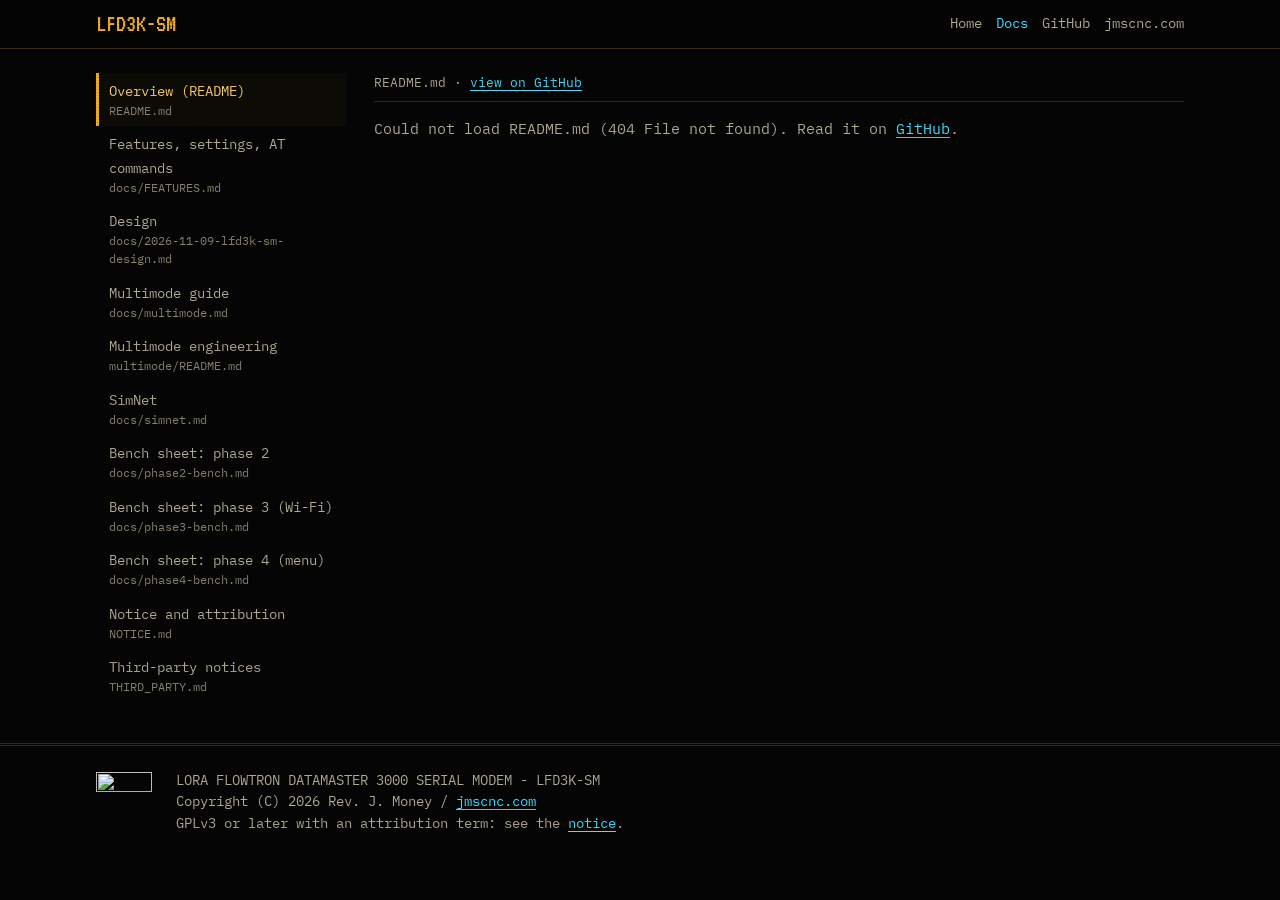
==== site/docs.html @ dfb667a6 "Website: showcase and docs pages, GitHub Pages workflow" ====
<!doctype html>
<html lang="en">
<head>
<meta charset="utf-8">
<meta name="viewport" content="width=device-width, initial-scale=1">
<title>LFD3K-SM Documentation</title>
<meta name="description" content="All the documentation for the LORA FLOWTRON DATAMASTER 3000 SERIAL MODEM - LFD3K-SM: design, features, AT commands, multimode, SimNet and the bench sheets.">
<meta name="theme-color" content="#050505">
<link rel="icon" href="docs/img/simian-logo.png">
<link rel="preconnect" href="https://fonts.googleapis.com">
<link rel="preconnect" href="https://fonts.gstatic.com" crossorigin>
<link href="https://fonts.googleapis.com/css2?family=IBM+Plex+Mono:wght@400;600&family=VT323&display=swap" rel="stylesheet">
<link rel="stylesheet" href="style.css">
</head>
<body>

<header class="topbar">
  <div class="wrap">
    <a class="brand" href="./">LFD3K-SM</a>
    <nav aria-label="Site">
      <a href="./">Home</a>
      <a href="docs.html" aria-current="page">Docs</a>
      <a href="https://github.com/revjmoney/lfd3k-sm">GitHub</a>
      <a href="https://jmscnc.com">jmscnc.com</a>
    </nav>
  </div>
</header>

<div class="wrap docs-layout">
  <aside class="docs-nav" aria-label="Documents">
    <ul id="doc-list"></ul>
  </aside>
  <main>
    <div class="doc-meta" id="doc-meta"></div>
    <article class="md" id="doc" aria-live="polite">
      <p class="doc-status">Loading the documentation...</p>
      <noscript><p>This page renders the markdown files with JavaScript. Without it, read them on
        <a href="https://github.com/revjmoney/lfd3k-sm">GitHub</a>.</p></noscript>
    </article>
  </main>
</div>

<footer>
  <div class="wrap">
    <img src="docs/img/simian-logo.png" width="512" height="548" alt="">
    <div>
      LORA FLOWTRON DATAMASTER 3000 SERIAL MODEM - LFD3K-SM<br>
      Copyright (C) 2026 Rev. J. Money / <a href="https://jmscnc.com">jmscnc.com</a><br>
      GPLv3 or later with an attribution term: see the <a href="docs.html#notice">notice</a>.
    </div>
  </div>
</footer>

<script src="https://cdn.jsdelivr.net/npm/marked@12.0.2/marked.min.js"></script>
<script src="https://cdn.jsdelivr.net/npm/dompurify@3.1.6/dist/purify.min.js"></script>
<script src="docs.js"></script>
</body>
</html>
---- site/style.css ----
/* LFD3K-SM website. Plain CSS, no build step. */
:root {
  --bg: #050505;
  --panel: #0d0b06;
  --panel-2: #14110a;
  --amber: #f2b01e;
  --amber-hi: #ffd166;
  --amber-dim: #9a6f12;
  --cyan: #3fe0ff;
  --cyan-dim: #1b7d91;
  --text: #e9e3d3;
  --muted: #b3aa94;
  --rule: #3a2f14;
  --head: "VT323", "Courier New", monospace;
  --body: "IBM Plex Mono", ui-monospace, "Cascadia Mono", Consolas, monospace;
  color-scheme: dark;
}

* { box-sizing: border-box; }
html { -webkit-text-size-adjust: 100%; }
body {
  margin: 0;
  background: var(--bg);
  color: var(--text);
  font: 15px/1.6 var(--body);
  overflow-x: hidden;
}

/* subtle CRT scanlines over everything */
body::after {
  content: "";
  position: fixed;
  inset: 0;
  pointer-events: none;
  background: repeating-linear-gradient(to bottom, rgba(0,0,0,0) 0, rgba(0,0,0,0) 2px, rgba(0,0,0,.18) 3px);
  z-index: 50;
}

a { color: var(--cyan); text-underline-offset: 3px; }
a:hover, a:focus-visible { color: #9cf1ff; }
:focus-visible { outline: 2px solid var(--amber-hi); outline-offset: 2px; }

h1, h2, h3 { font-family: var(--head); font-weight: 400; letter-spacing: .02em; line-height: 1.05; }
h2 { color: var(--amber); font-size: clamp(2rem, 5vw, 2.8rem); margin: 0 0 .4em; text-shadow: 0 0 12px rgba(242,176,30,.35); }
h2::before { content: "\2554\2550 "; color: var(--amber-dim); }
h3 { color: var(--cyan); font-size: 1.7rem; margin: 1.2em 0 .4em; }
code, pre, kbd { font-family: var(--body); }
code { color: var(--amber-hi); }

.wrap { width: min(1120px, 100%); margin: 0 auto; padding: 0 16px; }
.pixel { image-rendering: pixelated; image-rendering: crisp-edges; }
img { max-width: 100%; height: auto; }

/* top bar */
.topbar {
  position: sticky; top: 0; z-index: 40;
  background: rgba(5,5,5,.92);
  border-bottom: 1px solid var(--rule);
  backdrop-filter: blur(4px);
}
.topbar .wrap { display: flex; flex-wrap: wrap; align-items: center; gap: 4px 18px; min-height: 48px; }
@media (max-width: 640px) { .topbar { position: static; } }
.brand { font-family: var(--head); font-size: 1.6rem; color: var(--amber); text-decoration: none; }
.topbar nav { display: flex; flex-wrap: wrap; gap: 2px 14px; margin-left: auto; }
.topbar nav a { color: var(--muted); text-decoration: none; font-size: .85rem; }
.topbar nav a:hover, .topbar nav a:focus-visible, .topbar nav a[aria-current] { color: var(--cyan); }

/* hero */
.hero { padding: 36px 0 28px; text-align: center; border-bottom: 3px double var(--rule); }
.hero-logo {
  display: block; margin: 0 auto;
  box-sizing: content-box; /* borders outside, so the GIF stays an exact whole multiple */
  width: 256px; max-width: calc(100% - 4px);
  border: 2px solid var(--cyan-dim);
  box-shadow: 0 0 0 6px #000, 0 0 0 8px var(--rule), 0 0 40px rgba(63,224,255,.18);
  background: #000;
}
@media (min-width: 400px) { .hero-logo { width: 384px; } }
@media (min-width: 560px) { .hero-logo { width: 512px; } }
@media (min-width: 1100px) and (min-height: 760px) { .hero-logo { width: 1024px; } }
.hero-cap { color: var(--muted); font-size: .8rem; margin: 10px 0 0; }

.ident { display: grid; grid-template-columns: auto 1fr; gap: 24px; align-items: center; text-align: left; margin: 30px auto 0; max-width: 940px; }
.monkey { width: 190px; filter: drop-shadow(0 0 18px rgba(242,176,30,.28)); }
.ident h1 { margin: 0; color: var(--amber-hi); font-size: clamp(1.9rem, 5.4vw, 3.4rem); text-shadow: 0 0 14px rgba(242,176,30,.4); }
.ident h1 .short { color: var(--cyan); white-space: nowrap; }
.release { font-family: var(--head); font-size: 1.6rem; color: var(--cyan); margin: .3em 0 0; }
.tagline { font-family: var(--head); font-size: 1.45rem; color: var(--amber); margin: 0; }
.byline { margin: .5em 0 0; color: var(--muted); }
.lede { max-width: 820px; margin: 26px auto 0; font-size: 1.02rem; text-align: left; }
.cta { display: flex; flex-wrap: wrap; justify-content: center; gap: 12px; margin-top: 22px; }
.btn {
  display: inline-block; padding: 8px 16px; text-decoration: none;
  font-family: var(--head); font-size: 1.4rem; color: #000; background: var(--amber);
  border: 2px solid var(--amber); box-shadow: 4px 4px 0 var(--amber-dim);
}
.btn:hover, .btn:focus-visible { background: var(--amber-hi); color: #000; }
.btn.alt { background: transparent; color: var(--cyan); border-color: var(--cyan-dim); box-shadow: 4px 4px 0 #0b3640; }
.btn.alt:hover, .btn.alt:focus-visible { color: #000; background: var(--cyan); }

@media (max-width: 640px) {
  .ident { grid-template-columns: 1fr; text-align: center; }
  .monkey { width: 160px; margin: 0 auto; }
}

/* sections */
section { padding: 48px 0 20px; }
section + section { border-top: 1px solid var(--rule); }
.intro { max-width: 820px; color: var(--muted); }

/* CP437 style box */
.box {
  position: relative;
  border: 3px double var(--amber-dim);
  background: var(--panel);
  padding: 18px 18px 16px;
}
.box > .label {
  position: absolute; top: -0.85em; left: 12px;
  background: var(--bg); padding: 0 8px;
  font-family: var(--head); font-size: 1.35rem; color: var(--amber);
}

.features { display: grid; grid-template-columns: repeat(auto-fill, minmax(300px, 1fr)); gap: 30px 22px; margin-top: 24px; }
.features .box p { margin: .4em 0 0; }
.features .box h3 { margin: .2em 0 .1em; font-size: 1.6rem; }
.features .box .glyph { color: var(--amber); font-family: var(--head); font-size: 1.3rem; }

/* tier ladder */
.ladder { display: grid; grid-template-columns: repeat(8, 1fr); gap: 6px; margin: 20px 0 6px; }
.ladder div { border: 1px solid var(--cyan-dim); padding: 8px 4px; text-align: center; background: #031418; }
.ladder b { display: block; font-family: var(--head); font-size: 1.5rem; color: var(--cyan); font-weight: 400; }
.ladder span { font-size: .72rem; color: var(--muted); }
@media (max-width: 720px) { .ladder { grid-template-columns: repeat(4, 1fr); } }

.lights { display: flex; flex-wrap: wrap; gap: 6px; margin: 12px 0; }
.lights span { font-family: var(--head); font-size: 1.3rem; color: #000; background: var(--cyan); padding: 0 8px; }
.lights span.off { background: transparent; color: var(--cyan); outline: 1px solid var(--cyan-dim); }

/* galleries */
.gallery { list-style: none; margin: 18px 0 0; padding: 0; display: grid; gap: 18px; }
.gallery.menu { grid-template-columns: repeat(auto-fill, minmax(280px, 1fr)); }
.gallery.oled { grid-template-columns: repeat(auto-fill, minmax(256px, 1fr)); }
.gallery.anim { grid-template-columns: minmax(0, 1fr); }
.gallery.anim figure { display: flex; flex-wrap: wrap; gap: 8px 20px; align-items: center; }
.gallery.anim a.shot { flex: 0 1 auto; max-width: 100%; }
.gallery.anim figcaption { flex: 1 1 240px; }
/* GIFs at whole multiples of their real size: n256 = 256 px wide GIF, and so on */
.gallery.anim img.n256 { width: 256px; }
.gallery.anim img.n384 { width: 384px; }
.gallery.anim img.n512 { width: 512px; }
@media (min-width: 560px) { .gallery.anim img.n256 { width: 512px; } }
@media (min-width: 840px) { .gallery.anim img.n384 { width: 768px; } }
@media (max-width: 559px) { .gallery.anim img.n512 { width: 256px; } }
.gallery.big { grid-template-columns: repeat(auto-fill, minmax(min(100%, 420px), 1fr)); align-items: start; }
.gallery li { margin: 0; }
.gallery figure { margin: 0; background: var(--panel); border: 1px solid var(--rule); padding: 8px; height: 100%; }
.gallery a.shot { display: block; background: #000; line-height: 0; text-align: center; }
.gallery img { width: 100%; }
.gallery.anim img { max-width: 100%; }
.gallery figcaption { font-size: .85rem; color: var(--muted); padding: 8px 2px 2px; }
.gallery figcaption b { color: var(--amber); font-weight: 600; }
.gallery a.shot:hover, .gallery a.shot:focus-visible { outline: 2px solid var(--cyan); }

.wide { margin-top: 18px; }

/* terminal blocks */
.term {
  background: #000; border: 3px double var(--cyan-dim); color: var(--cyan);
  padding: 16px; overflow-x: auto; font-size: .92rem; line-height: 1.55; margin: 18px 0;
}
.term .c { color: var(--muted); }
.term .ok { color: var(--amber-hi); }

/* tables */
.table-scroll { overflow-x: auto; margin: 16px 0; }
table { border-collapse: collapse; width: 100%; font-size: .9rem; }
th, td { border: 1px solid var(--rule); padding: 8px 10px; text-align: left; vertical-align: top; }
th { background: var(--panel-2); color: var(--amber); font-weight: 600; }

/* footer */
footer { border-top: 3px double var(--rule); margin-top: 40px; padding: 24px 0 40px; color: var(--muted); font-size: .85rem; }
footer .wrap { display: flex; flex-wrap: wrap; gap: 14px 24px; align-items: center; }
footer img { width: 56px; }

/* lightbox */
.lightbox {
  border: 3px double var(--amber); background: #000; color: var(--text);
  padding: 0; max-width: 96vw; max-height: 96vh; width: auto;
}
.lightbox::backdrop { background: rgba(0,0,0,.88); }
.lightbox .lb-img { display: block; max-width: 94vw; max-height: 78vh; margin: 0 auto; }
.lightbox .lb-bar { display: flex; align-items: center; gap: 10px; padding: 8px 10px; border-top: 1px solid var(--rule); }
.lightbox .lb-cap { flex: 1; font-size: .9rem; color: var(--muted); }
.lightbox button {
  font-family: var(--head); font-size: 1.3rem; background: transparent; color: var(--cyan);
  border: 1px solid var(--cyan-dim); padding: 2px 10px; cursor: pointer;
}
.lightbox button:hover, .lightbox button:focus-visible { background: var(--cyan); color: #000; }

/* docs page */
.docs-layout { display: grid; grid-template-columns: 250px minmax(0, 1fr); gap: 28px; padding-top: 24px; }
.docs-nav { position: sticky; top: 64px; align-self: start; max-height: calc(100vh - 80px); overflow-y: auto; }
.docs-nav ul { list-style: none; margin: 0; padding: 0; }
.docs-nav a { display: block; padding: 6px 10px; text-decoration: none; color: var(--muted); border-left: 3px solid transparent; font-size: .9rem; }
.docs-nav a:hover, .docs-nav a:focus-visible { color: var(--cyan); }
.docs-nav a[aria-current="page"] { color: var(--amber-hi); border-left-color: var(--amber); background: var(--panel); }
.docs-nav .src { font-size: .72rem; color: #8a826e; display: block; }
@media (max-width: 820px) {
  .docs-layout { grid-template-columns: minmax(0, 1fr); }
  .docs-nav { position: static; max-height: none; }
  .docs-nav ul { display: flex; flex-wrap: wrap; gap: 6px; }
  .docs-nav a { border: 1px solid var(--rule); border-left-width: 1px; padding: 4px 8px; }
  .docs-nav a[aria-current="page"] { border-color: var(--amber); }
  .docs-nav .src { display: none; }
}

.md { min-width: 0; overflow-wrap: anywhere; }
.md h1 { font-size: clamp(2rem, 5vw, 2.7rem); color: var(--amber-hi); margin: .2em 0 .5em; }
.md h2 { font-size: 2.1rem; margin-top: 1.4em; }
.md h2::before { content: ""; }
.md h3 { font-size: 1.6rem; }
.md h4 { color: var(--amber); }
.md pre { background: #000; border: 1px solid var(--cyan-dim); padding: 12px; overflow-x: auto; color: var(--cyan); overflow-wrap: normal; }
.md pre code { color: inherit; }
.md :not(pre) > code { background: var(--panel-2); padding: 0 4px; overflow-wrap: anywhere; }
.md blockquote { border-left: 3px solid var(--amber-dim); margin: 1em 0; padding: 0 1em; color: var(--muted); }
.md img { image-rendering: auto; }
.md img[src$=".gif"], .md img[src*="mockups/"], .md img[src*="oled-"] { image-rendering: pixelated; }
.md hr { border: 0; border-top: 3px double var(--rule); }
.doc-meta { font-size: .8rem; color: var(--muted); border-bottom: 1px solid var(--rule); padding-bottom: 8px; margin-bottom: 8px; }
.doc-status { color: var(--muted); }

@media (prefers-reduced-motion: no-preference) {
  .blink { animation: blink 1.1s steps(1) infinite; }
  @keyframes blink { 50% { opacity: 0; } }
  .btn { transition: transform .08s; }
  .btn:active { transform: translate(2px, 2px); }
}
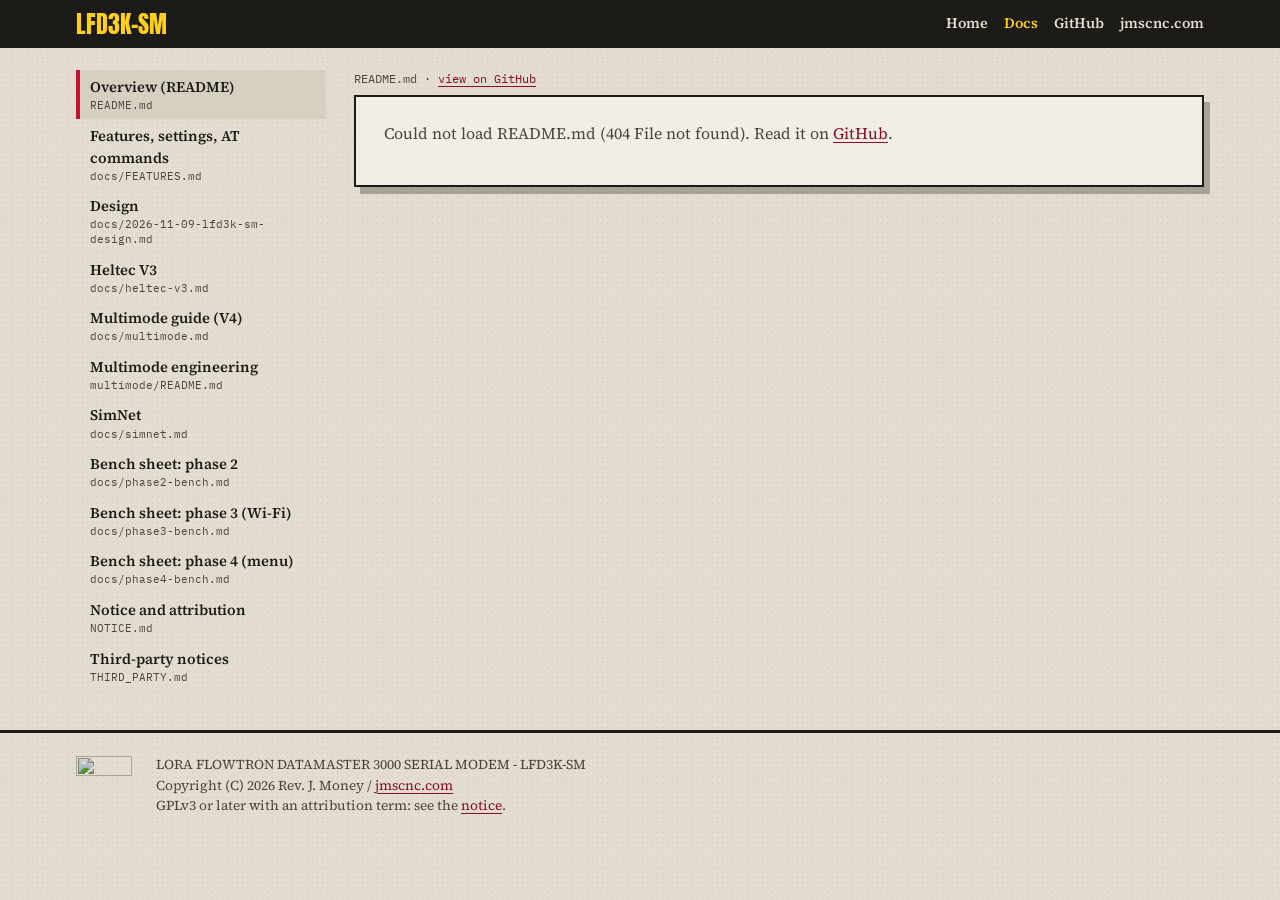
==== commit 8334ddef: "Website: a 1994 magazine modem ad on one screen, every section an insert card that slides in and out" ====
--- a/site/docs.html
+++ b/site/docs.html
@@ -5,11 +5,11 @@
 <meta name="viewport" content="width=device-width, initial-scale=1">
 <title>LFD3K-SM Documentation</title>
 <meta name="description" content="All the documentation for the LORA FLOWTRON DATAMASTER 3000 SERIAL MODEM - LFD3K-SM: design, features, AT commands, multimode, SimNet and the bench sheets.">
-<meta name="theme-color" content="#050505">
+<meta name="theme-color" content="#1d1b17">
 <link rel="icon" href="docs/img/simian-logo.png">
 <link rel="preconnect" href="https://fonts.googleapis.com">
 <link rel="preconnect" href="https://fonts.gstatic.com" crossorigin>
-<link href="https://fonts.googleapis.com/css2?family=IBM+Plex+Mono:wght@400;600&family=VT323&display=swap" rel="stylesheet">
+<link href="https://fonts.googleapis.com/css2?family=Anton&family=IBM+Plex+Mono:wght@400;600&family=Source+Serif+4:ital,opsz,wght@0,8..60,400;0,8..60,600;0,8..60,800;1,8..60,400&display=swap" rel="stylesheet">
 <link rel="stylesheet" href="style.css">
 </head>
 <body>
--- a/site/style.css
+++ b/site/style.css
@@ -1,239 +1,370 @@
-/* LFD3K-SM website. Plain CSS, no build step. */
+/* LFD3K-SM website: a 1994 computer magazine modem ad on newsprint, two-color print
+   (black ink and one spot red) with a yellow starburst. Plain CSS, no build step. */
 :root {
-  --bg: #050505;
-  --panel: #0d0b06;
-  --panel-2: #14110a;
-  --amber: #f2b01e;
-  --amber-hi: #ffd166;
-  --amber-dim: #9a6f12;
-  --cyan: #3fe0ff;
-  --cyan-dim: #1b7d91;
-  --text: #e9e3d3;
-  --muted: #b3aa94;
-  --rule: #3a2f14;
-  --head: "VT323", "Courier New", monospace;
-  --body: "IBM Plex Mono", ui-monospace, "Cascadia Mono", Consolas, monospace;
-  color-scheme: dark;
+  --paper: #e2ddd0;      /* newsprint, a grey stock rather than cream */
+  --paper-2: #d6d0c0;    /* tinted panels */
+  --insert: #f1eee6;     /* the glossy insert card stock */
+  --ink: #1d1b17;        /* black process ink */
+  --ink-2: #4a463d;      /* body grey */
+  --rule: #8f897a;
+  --red: #c4122f;        /* the spot color */
+  --red-dk: #8e0c21;
+  --yellow: #ffcf1a;     /* the starburst */
+  --screen: #0b0f0c;     /* terminal glass */
+  --phosphor: #9df28b;
+  --head: "Anton", "Impact", "Arial Narrow", sans-serif;
+  --body: "Source Serif 4", "Georgia", "Times New Roman", serif;
+  --mono: "IBM Plex Mono", ui-monospace, "Cascadia Mono", Consolas, monospace;
+  color-scheme: light;
 }
 
 * { box-sizing: border-box; }
 html { -webkit-text-size-adjust: 100%; }
 body {
   margin: 0;
-  background: var(--bg);
-  color: var(--text);
-  font: 15px/1.6 var(--body);
-  overflow-x: hidden;
-}
-
-/* subtle CRT scanlines over everything */
-body::after {
-  content: "";
-  position: fixed;
-  inset: 0;
-  pointer-events: none;
-  background: repeating-linear-gradient(to bottom, rgba(0,0,0,0) 0, rgba(0,0,0,0) 2px, rgba(0,0,0,.18) 3px);
-  z-index: 50;
-}
-
-a { color: var(--cyan); text-underline-offset: 3px; }
-a:hover, a:focus-visible { color: #9cf1ff; }
-:focus-visible { outline: 2px solid var(--amber-hi); outline-offset: 2px; }
-
-h1, h2, h3 { font-family: var(--head); font-weight: 400; letter-spacing: .02em; line-height: 1.05; }
-h2 { color: var(--amber); font-size: clamp(2rem, 5vw, 2.8rem); margin: 0 0 .4em; text-shadow: 0 0 12px rgba(242,176,30,.35); }
-h2::before { content: "\2554\2550 "; color: var(--amber-dim); }
-h3 { color: var(--cyan); font-size: 1.7rem; margin: 1.2em 0 .4em; }
-code, pre, kbd { font-family: var(--body); }
-code { color: var(--amber-hi); }
-
-.wrap { width: min(1120px, 100%); margin: 0 auto; padding: 0 16px; }
+  color: var(--ink);
+  background-color: var(--paper);
+  /* newsprint fibre: two faint dot screens */
+  background-image:
+    radial-gradient(rgba(29,27,23,.07) 0.6px, transparent 0.8px),
+    radial-gradient(rgba(29,27,23,.045) 0.6px, transparent 0.8px);
+  background-size: 5px 5px, 7px 7px;
+  background-position: 0 0, 2px 3px;
+  font: 16px/1.5 var(--body);
+  font-optical-sizing: auto;
+}
+
+a { color: var(--red-dk); text-decoration-thickness: 1px; text-underline-offset: 3px; }
+a:hover { color: var(--red); }
+:focus-visible { outline: 3px solid var(--red); outline-offset: 2px; }
+code, pre, kbd { font-family: var(--mono); font-size: .88em; }
+img { max-width: 100%; height: auto; }
 .pixel { image-rendering: pixelated; image-rendering: crisp-edges; }
-img { max-width: 100%; height: auto; }
-
-/* top bar */
-.topbar {
-  position: sticky; top: 0; z-index: 40;
-  background: rgba(5,5,5,.92);
-  border-bottom: 1px solid var(--rule);
-  backdrop-filter: blur(4px);
-}
+
+/* ------------------------------------------------------------------ the ad page */
+.ad {
+  width: min(1240px, 100%);
+  min-height: 100vh;
+  margin: 0 auto;
+  padding: 14px 28px 18px;
+  display: grid;
+  grid-template-rows: auto auto 1fr auto;
+  gap: 12px;
+}
+.folio {
+  display: flex; justify-content: space-between; gap: 16px;
+  font: 600 .72rem/1 var(--body); letter-spacing: .04em; color: var(--ink-2);
+  border-bottom: 1px solid var(--rule); padding-bottom: 6px;
+}
+
+.ad-head { position: relative; display: grid; grid-template-columns: minmax(0, 1fr) auto; align-items: center; gap: 16px; }
+.headline {
+  margin: 0;
+  font: 400 clamp(2.6rem, 6.4vw, 5.6rem)/.92 var(--head);
+  letter-spacing: -.005em;
+  text-transform: uppercase;
+  color: var(--ink);
+}
+
+/* the starburst: the one loud thing */
+.burst {
+  width: clamp(130px, 15vw, 190px); aspect-ratio: 1;
+  display: grid; place-items: center; text-align: center;
+  background: var(--yellow);
+  clip-path: polygon(50% 0%, 59% 13%, 75% 6%, 76% 23%, 93% 25%, 86% 40%, 100% 50%, 86% 60%, 93% 75%, 76% 77%,
+                     75% 94%, 59% 87%, 50% 100%, 41% 87%, 25% 94%, 24% 77%, 7% 75%, 14% 60%, 0% 50%, 14% 40%,
+                     7% 25%, 24% 23%, 25% 6%, 41% 13%);
+  transform: rotate(-11deg);
+  color: var(--red); text-decoration: none;
+  font: 400 clamp(1.05rem, 1.7vw, 1.45rem)/1 var(--head); text-transform: uppercase;
+  filter: drop-shadow(3px 4px 0 rgba(29,27,23,.85));
+}
+.burst span { display: block; padding: 0 18%; }
+.burst:hover, .burst:focus-visible { color: var(--ink); }
+
+.ad-body {
+  display: grid;
+  grid-template-columns: minmax(0, 1.05fr) minmax(0, 1fr) minmax(0, .62fr);
+  gap: 22px;
+  align-items: start;
+  min-height: 0;
+}
+
+/* product shot */
+.product { margin: 0; }
+.photo {
+  display: block; line-height: 0;
+  background: var(--screen);
+  border: 10px solid #2b2924;              /* the board's bezel */
+  box-shadow: 0 0 0 1px var(--ink), 6px 7px 0 rgba(29,27,23,.35);
+}
+.photo img { width: 100%; }
+.product figcaption { font: italic .8rem/1.35 var(--body); color: var(--ink-2); margin-top: 6px; }
+.wordmark { display: grid; grid-template-columns: 64px 1fr; gap: 12px; align-items: center; margin-top: 12px;
+  border-top: 3px solid var(--ink); padding-top: 10px; }
+.wordmark img { width: 64px; mix-blend-mode: multiply; }
+.wordmark p { margin: 0; }
+.model { font: 400 1.1rem/1.08 var(--head); text-transform: uppercase; letter-spacing: .01em; }
+.release, .tagline { font: 600 .74rem/1.3 var(--mono); }
+.release { color: var(--red); margin-top: 4px !important; }
+
+/* body copy and the check list */
+.lede { margin: 0 0 12px; font-size: 1.04rem; line-height: 1.5; }
+.lede::first-letter {
+  float: left; font: 400 3.2em/.82 var(--head); color: var(--red); margin: .06em .08em 0 0;
+}
+.checks { list-style: none; margin: 0; padding: 0; columns: 1; }
+.checks li { break-inside: avoid; padding: 3px 0 3px 28px; position: relative; border-bottom: 1px dotted var(--rule); }
+.checks li::before {
+  content: ""; position: absolute; left: 2px; top: .5em;
+  width: 13px; height: 13px; border: 2px solid var(--ink); background: var(--paper);
+}
+.checks li::after {
+  content: ""; position: absolute; left: 6px; top: calc(.5em - 3px);
+  width: 6px; height: 13px; border: solid var(--red); border-width: 0 3px 3px 0; transform: rotate(40deg);
+}
+.checks a { color: var(--ink); text-decoration: none; font-weight: 600; font-size: .95rem; }
+.checks a:hover, .checks a:focus-visible { color: var(--red); text-decoration: underline; }
+.checks code { font-weight: 400; }
+
+/* spec sidebar */
+.specs { border-left: 1px solid var(--rule); padding-left: 18px; }
+.spec-head {
+  margin: 0 0 6px; font: 400 1.35rem/1 var(--head); text-transform: uppercase;
+  background: var(--ink); color: var(--paper); display: inline-block; padding: 3px 8px 2px;
+}
+.spec-head + .chart, .spec-head + .boards { margin-top: 2px; }
+.specs .spec-head:not(:first-child) { margin-top: 14px; }
+.chart { display: grid; gap: 3px; text-decoration: none; color: var(--ink); }
+.chart span { display: grid; grid-template-columns: 2.6em 1fr; align-items: center; gap: 6px; font-size: .74rem; }
+.chart b { font: 400 .95rem/1 var(--head); }
+.chart i {
+  font: 600 .68rem/1 var(--mono); font-style: normal; color: var(--paper);
+  background: var(--red); padding: 2px 4px; width: max(var(--w), 4.4em); white-space: nowrap; overflow: hidden;
+}
+.chart:hover i, .chart:focus-visible i { background: var(--ink); }
+.chart-cap { font: italic .74rem/1.3 var(--body); color: var(--ink-2); margin: 6px 0 0; }
+.boards { margin: 0; font-weight: 600; font-size: .92rem; }
+.screen {
+  margin: 12px 0 0; background: var(--screen); color: var(--phosphor);
+  padding: 10px 11px; font-size: .74rem; line-height: 1.45; white-space: pre; overflow-x: auto;
+  border: 6px solid #2b2924; box-shadow: 0 0 0 1px var(--ink);
+}
+
+/* bottom band: coupon, index, fine print */
+.ad-foot { display: grid; grid-template-columns: minmax(0, 1.1fr) minmax(0, 1fr); gap: 10px 22px; align-items: start; }
+.coupon {
+  border: 2px dashed var(--ink); padding: 10px 14px 12px; background: var(--paper-2);
+  position: relative;
+}
+.coupon::before { /* the scissors on the cut line */
+  content: "\2702"; position: absolute; top: -.85em; right: 14px; background: var(--paper); padding: 0 4px;
+  font-size: 1.05rem; line-height: 1.6;
+}
+.coupon-head { margin: 0 0 8px; font: 400 1.5rem/1 var(--head); text-transform: uppercase; }
+.coupon-actions { display: flex; flex-wrap: wrap; gap: 8px; }
+.stamp {
+  display: inline-block; padding: 6px 12px 5px; text-decoration: none;
+  font: 400 1.02rem/1 var(--head); text-transform: uppercase; letter-spacing: .02em;
+  color: var(--paper); background: var(--red); border: 2px solid var(--ink);
+  box-shadow: 3px 3px 0 var(--ink);
+}
+.stamp:hover, .stamp:focus-visible { background: var(--ink); color: var(--yellow); }
+.stamp:active { transform: translate(2px, 2px); box-shadow: 1px 1px 0 var(--ink); }
+
+.index-head { margin: 0 0 4px; font: 400 1.05rem/1 var(--head); text-transform: uppercase; }
+.index ul { list-style: none; margin: 0; padding: 0; display: flex; flex-wrap: wrap; gap: 4px 14px; }
+.index a { font-weight: 600; font-size: .9rem; color: var(--ink); text-decoration: none; border-bottom: 2px solid var(--red); }
+.index a:hover, .index a:focus-visible { color: var(--red); }
+.fineprint { grid-column: 1 / -1; margin: 0; font-size: .7rem; line-height: 1.4; color: var(--ink-2);
+  border-top: 1px solid var(--rule); padding-top: 6px; }
+
+/* the ad stacks on narrow screens */
+@media (max-width: 1000px) {
+  .ad-body { grid-template-columns: minmax(0, 1fr) minmax(0, 1fr); }
+  .specs { grid-column: 1 / -1; border-left: 0; padding-left: 0; border-top: 1px solid var(--rule); padding-top: 12px;
+    display: grid; grid-template-columns: minmax(0, 1fr) minmax(0, 1fr); gap: 0 22px; }
+  .specs > * { grid-column: auto; }
+}
+@media (max-width: 700px) {
+  .ad { padding: 10px 16px 16px; }
+  .ad-head { grid-template-columns: minmax(0, 1fr); }
+  .burst { position: absolute; right: -6px; top: -14px; width: 108px; font-size: .9rem; }
+  .headline { padding-right: 86px; }
+  .ad-body, .ad-foot, .specs { grid-template-columns: minmax(0, 1fr); }
+  .folio span:last-child { display: none; }
+}
+
+/* ------------------------------------------------------------------ the insert cards */
+.deck {
+  /* a full-height dialog; the card slides in from the right like an insert pulled from the magazine */
+  position: fixed; inset: 0; margin: 0 0 0 auto;
+  width: min(940px, 100%); max-width: 100%; height: 100%; max-height: 100%;
+  padding: 0; border: 0; background: transparent; color: var(--ink); overflow: visible;
+}
+.deck::backdrop { background: rgba(29,27,23,0); }
+.deck.in::backdrop { background: rgba(29,27,23,.55); }
+.card-shell {
+  position: absolute; inset: 12px 12px 12px 22px;
+  display: grid; grid-template-rows: auto minmax(0, 1fr) auto;
+  background: var(--insert);
+  border: 2px solid var(--ink);
+  box-shadow: -10px 12px 0 rgba(29,27,23,.4);
+  transform: translateX(calc(100% + 60px)) rotate(2.5deg);
+  transform-origin: 100% 100%;
+}
+.deck.in .card-shell { transform: none; }
+/* the perforated tear edge on the left */
+.card-shell::before {
+  content: ""; position: absolute; top: 10px; bottom: 10px; left: -14px; width: 12px;
+  background: radial-gradient(circle at 6px 6px, var(--insert) 3.4px, transparent 3.6px) 0 0 / 12px 14px repeat-y;
+}
+.card-bar {
+  display: flex; align-items: center; gap: 12px; justify-content: space-between;
+  padding: 10px 16px; border-bottom: 3px solid var(--ink); background: var(--red); color: var(--insert);
+}
+.card-kicker { margin: 0; font: 400 1.2rem/1 var(--head); text-transform: uppercase; letter-spacing: .03em; }
+.card-close, .card-nav button {
+  font: 400 1rem/1 var(--head); text-transform: uppercase; letter-spacing: .03em; cursor: pointer;
+  color: var(--ink); background: var(--yellow); border: 2px solid var(--ink); padding: 6px 12px 5px;
+  box-shadow: 2px 2px 0 var(--ink);
+}
+.card-close:hover, .card-close:focus-visible, .card-nav button:hover, .card-nav button:focus-visible { background: var(--insert); }
+.card-scroll { overflow-y: auto; overscroll-behavior: contain; padding: 18px 26px 26px; outline: none; }
+.card-nav { display: flex; justify-content: space-between; gap: 10px; padding: 10px 16px; border-top: 1px solid var(--rule); }
+
+@media (prefers-reduced-motion: no-preference) {
+  .card-shell { transition: transform .42s cubic-bezier(.2, .8, .25, 1); }
+  .deck::backdrop { transition: background .3s; }
+  .deck.leaving .card-shell { transition-duration: .3s; transition-timing-function: cubic-bezier(.5, 0, .9, .4); }
+}
+@media (prefers-reduced-motion: reduce) {
+  .card-shell { transform: none; }
+}
+@media (max-width: 700px) {
+  .card-shell { inset: 6px 6px 6px 14px; }
+  .card-scroll { padding: 14px 16px 20px; }
+  .card-nav button { font-size: .85rem; }
+}
+
+/* card content */
+.card h2 { margin: 0 0 10px; font: 400 clamp(2rem, 4.6vw, 3rem)/.95 var(--head); text-transform: uppercase; }
+.card h3 { margin: 18px 0 6px; font: 400 1.4rem/1.05 var(--head); text-transform: uppercase; }
+.card p, .card li, .card figcaption { max-width: 76ch; }
+.card .intro { color: var(--ink-2); }
+.card video { display: block; width: 100%; margin: 14px 0 0; border: 6px solid #2b2924; background: #000; }
+
+.reasons { display: grid; grid-template-columns: repeat(auto-fill, minmax(260px, 1fr)); gap: 14px; margin-top: 12px; }
+.reason { border-top: 4px solid var(--ink); padding-top: 6px; }
+.reason h3 { margin: 0 0 4px; }
+.reason p { margin: 0; font-size: .95rem; }
+.reason.hit { background: rgba(255,207,26,.45); box-shadow: 0 0 0 8px rgba(255,207,26,.45); }
+@media (prefers-reduced-motion: no-preference) { .reason { transition: background .6s, box-shadow .6s; } }
+
+.ladder { display: grid; grid-template-columns: repeat(8, 1fr); gap: 4px; margin: 10px 0 0; }
+.ladder div { border: 2px solid var(--ink); padding: 6px 2px; text-align: center; background: var(--insert); }
+.ladder div:first-child { background: var(--red); color: var(--insert); }
+.ladder b { display: block; font: 400 1.3rem/1 var(--head); }
+.ladder span { font-size: .68rem; font-family: var(--mono); }
+@media (max-width: 700px) { .ladder { grid-template-columns: repeat(4, 1fr); } }
+
+.lights { display: flex; flex-wrap: wrap; gap: 4px; margin: 8px 0 0; }
+.lights span { font: 600 .74rem/1 var(--mono); color: var(--insert); background: var(--red); padding: 3px 6px; }
+.lights span.off { background: transparent; color: var(--ink-2); outline: 1px solid var(--rule); }
+
+.gallery { list-style: none; margin: 14px 0 0; padding: 0; display: grid; gap: 14px; }
+.gallery.menu { grid-template-columns: repeat(auto-fill, minmax(250px, 1fr)); }
+.gallery.oled { grid-template-columns: repeat(auto-fill, minmax(200px, 1fr)); }
+.gallery.anim { grid-template-columns: repeat(auto-fill, minmax(min(100%, 380px), 1fr)); }
+.gallery.big { grid-template-columns: repeat(auto-fill, minmax(min(100%, 360px), 1fr)); align-items: start; }
+.gallery li { margin: 0; }
+.gallery figure { margin: 0; }
+.gallery a.shot { display: block; line-height: 0; background: var(--screen); border: 4px solid #2b2924; }
+.gallery a.shot:hover, .gallery a.shot:focus-visible { outline: 3px solid var(--red); outline-offset: 1px; }
+.gallery img { width: 100%; }
+.gallery figcaption { font-size: .82rem; line-height: 1.35; color: var(--ink-2); padding-top: 5px; }
+.gallery figcaption b { color: var(--ink); }
+
+.term {
+  background: var(--screen); color: var(--phosphor); border: 6px solid #2b2924;
+  padding: 14px; overflow-x: auto; font-size: .84rem; line-height: 1.55; margin: 14px 0;
+}
+.term .c { color: #6f8a68; }
+.term .ok { color: #e8f7b8; }
+
+.table-scroll { overflow-x: auto; margin: 12px 0; }
+table { border-collapse: collapse; width: 100%; font-size: .9rem; }
+th, td { border: 1px solid var(--rule); padding: 7px 9px; text-align: left; vertical-align: top; }
+th { background: var(--ink); color: var(--insert); font-weight: 600; }
+
+.spec-pair { display: grid; grid-template-columns: repeat(auto-fit, minmax(260px, 1fr)); gap: 14px; }
+.spec-box { border: 2px solid var(--ink); padding: 10px 14px; background: var(--paper-2); }
+.spec-box h3 { margin-top: 0; }
+.spec-box p { margin: 0; font-size: .95rem; }
+
+/* ------------------------------------------------------------------ lightbox */
+.lightbox {
+  border: 2px solid var(--ink); background: var(--insert); color: var(--ink);
+  padding: 0; max-width: 96vw; max-height: 96vh; width: auto;
+  box-shadow: 8px 10px 0 rgba(29,27,23,.5);
+}
+.lightbox::backdrop { background: rgba(29,27,23,.82); }
+.lightbox .lb-img { display: block; max-width: 94vw; max-height: 78vh; margin: 0 auto; background: var(--screen); }
+.lightbox .lb-bar { display: flex; align-items: center; gap: 10px; padding: 8px 10px; border-top: 2px solid var(--ink); }
+.lightbox .lb-cap { flex: 1; font-size: .88rem; color: var(--ink-2); }
+.lightbox button {
+  font: 400 1rem/1 var(--head); text-transform: uppercase; cursor: pointer;
+  color: var(--ink); background: var(--yellow); border: 2px solid var(--ink); padding: 5px 10px 4px;
+}
+.lightbox button:hover, .lightbox button:focus-visible { background: var(--insert); }
+
+/* ------------------------------------------------------------------ docs page */
+.topbar { position: sticky; top: 0; z-index: 40; background: var(--ink); color: var(--paper); }
+.wrap { width: min(1160px, 100%); margin: 0 auto; padding: 0 16px; }
 .topbar .wrap { display: flex; flex-wrap: wrap; align-items: center; gap: 4px 18px; min-height: 48px; }
 @media (max-width: 640px) { .topbar { position: static; } }
-.brand { font-family: var(--head); font-size: 1.6rem; color: var(--amber); text-decoration: none; }
-.topbar nav { display: flex; flex-wrap: wrap; gap: 2px 14px; margin-left: auto; }
-.topbar nav a { color: var(--muted); text-decoration: none; font-size: .85rem; }
-.topbar nav a:hover, .topbar nav a:focus-visible, .topbar nav a[aria-current] { color: var(--cyan); }
-
-/* hero */
-.hero { padding: 36px 0 28px; text-align: center; border-bottom: 3px double var(--rule); }
-.hero-logo {
-  display: block; margin: 0 auto;
-  box-sizing: content-box; /* borders outside, so the GIF stays an exact whole multiple */
-  width: 256px; max-width: calc(100% - 4px);
-  border: 2px solid var(--cyan-dim);
-  box-shadow: 0 0 0 6px #000, 0 0 0 8px var(--rule), 0 0 40px rgba(63,224,255,.18);
-  background: #000;
-}
-@media (min-width: 400px) { .hero-logo { width: 384px; } }
-@media (min-width: 560px) { .hero-logo { width: 512px; } }
-@media (min-width: 1100px) and (min-height: 760px) { .hero-logo { width: 1024px; } }
-.hero-cap { color: var(--muted); font-size: .8rem; margin: 10px 0 0; }
-
-.ident { display: grid; grid-template-columns: auto 1fr; gap: 24px; align-items: center; text-align: left; margin: 30px auto 0; max-width: 940px; }
-.monkey { width: 190px; filter: drop-shadow(0 0 18px rgba(242,176,30,.28)); }
-.ident h1 { margin: 0; color: var(--amber-hi); font-size: clamp(1.9rem, 5.4vw, 3.4rem); text-shadow: 0 0 14px rgba(242,176,30,.4); }
-.ident h1 .short { color: var(--cyan); white-space: nowrap; }
-.release { font-family: var(--head); font-size: 1.6rem; color: var(--cyan); margin: .3em 0 0; }
-.tagline { font-family: var(--head); font-size: 1.45rem; color: var(--amber); margin: 0; }
-.byline { margin: .5em 0 0; color: var(--muted); }
-.lede { max-width: 820px; margin: 26px auto 0; font-size: 1.02rem; text-align: left; }
-.cta { display: flex; flex-wrap: wrap; justify-content: center; gap: 12px; margin-top: 22px; }
-.btn {
-  display: inline-block; padding: 8px 16px; text-decoration: none;
-  font-family: var(--head); font-size: 1.4rem; color: #000; background: var(--amber);
-  border: 2px solid var(--amber); box-shadow: 4px 4px 0 var(--amber-dim);
-}
-.btn:hover, .btn:focus-visible { background: var(--amber-hi); color: #000; }
-.btn.alt { background: transparent; color: var(--cyan); border-color: var(--cyan-dim); box-shadow: 4px 4px 0 #0b3640; }
-.btn.alt:hover, .btn.alt:focus-visible { color: #000; background: var(--cyan); }
-
-@media (max-width: 640px) {
-  .ident { grid-template-columns: 1fr; text-align: center; }
-  .monkey { width: 160px; margin: 0 auto; }
-}
-
-/* sections */
-section { padding: 48px 0 20px; }
-section + section { border-top: 1px solid var(--rule); }
-.intro { max-width: 820px; color: var(--muted); }
-
-/* CP437 style box */
-.box {
-  position: relative;
-  border: 3px double var(--amber-dim);
-  background: var(--panel);
-  padding: 18px 18px 16px;
-}
-.box > .label {
-  position: absolute; top: -0.85em; left: 12px;
-  background: var(--bg); padding: 0 8px;
-  font-family: var(--head); font-size: 1.35rem; color: var(--amber);
-}
-
-.features { display: grid; grid-template-columns: repeat(auto-fill, minmax(300px, 1fr)); gap: 30px 22px; margin-top: 24px; }
-.features .box p { margin: .4em 0 0; }
-.features .box h3 { margin: .2em 0 .1em; font-size: 1.6rem; }
-.features .box .glyph { color: var(--amber); font-family: var(--head); font-size: 1.3rem; }
-
-/* tier ladder */
-.ladder { display: grid; grid-template-columns: repeat(8, 1fr); gap: 6px; margin: 20px 0 6px; }
-.ladder div { border: 1px solid var(--cyan-dim); padding: 8px 4px; text-align: center; background: #031418; }
-.ladder b { display: block; font-family: var(--head); font-size: 1.5rem; color: var(--cyan); font-weight: 400; }
-.ladder span { font-size: .72rem; color: var(--muted); }
-@media (max-width: 720px) { .ladder { grid-template-columns: repeat(4, 1fr); } }
-
-.lights { display: flex; flex-wrap: wrap; gap: 6px; margin: 12px 0; }
-.lights span { font-family: var(--head); font-size: 1.3rem; color: #000; background: var(--cyan); padding: 0 8px; }
-.lights span.off { background: transparent; color: var(--cyan); outline: 1px solid var(--cyan-dim); }
-
-/* galleries */
-.gallery { list-style: none; margin: 18px 0 0; padding: 0; display: grid; gap: 18px; }
-.gallery.menu { grid-template-columns: repeat(auto-fill, minmax(280px, 1fr)); }
-.gallery.oled { grid-template-columns: repeat(auto-fill, minmax(256px, 1fr)); }
-.gallery.anim { grid-template-columns: minmax(0, 1fr); }
-.gallery.anim figure { display: flex; flex-wrap: wrap; gap: 8px 20px; align-items: center; }
-.gallery.anim a.shot { flex: 0 1 auto; max-width: 100%; }
-.gallery.anim figcaption { flex: 1 1 240px; }
-/* GIFs at whole multiples of their real size: n256 = 256 px wide GIF, and so on */
-.gallery.anim img.n256 { width: 256px; }
-.gallery.anim img.n384 { width: 384px; }
-.gallery.anim img.n512 { width: 512px; }
-@media (min-width: 560px) { .gallery.anim img.n256 { width: 512px; } }
-@media (min-width: 840px) { .gallery.anim img.n384 { width: 768px; } }
-@media (max-width: 559px) { .gallery.anim img.n512 { width: 256px; } }
-.gallery.big { grid-template-columns: repeat(auto-fill, minmax(min(100%, 420px), 1fr)); align-items: start; }
-.gallery li { margin: 0; }
-.gallery figure { margin: 0; background: var(--panel); border: 1px solid var(--rule); padding: 8px; height: 100%; }
-.gallery a.shot { display: block; background: #000; line-height: 0; text-align: center; }
-.gallery img { width: 100%; }
-.gallery.anim img { max-width: 100%; }
-.gallery figcaption { font-size: .85rem; color: var(--muted); padding: 8px 2px 2px; }
-.gallery figcaption b { color: var(--amber); font-weight: 600; }
-.gallery a.shot:hover, .gallery a.shot:focus-visible { outline: 2px solid var(--cyan); }
-
-.wide { margin-top: 18px; }
-
-/* terminal blocks */
-.term {
-  background: #000; border: 3px double var(--cyan-dim); color: var(--cyan);
-  padding: 16px; overflow-x: auto; font-size: .92rem; line-height: 1.55; margin: 18px 0;
-}
-.term .c { color: var(--muted); }
-.term .ok { color: var(--amber-hi); }
-
-/* tables */
-.table-scroll { overflow-x: auto; margin: 16px 0; }
-table { border-collapse: collapse; width: 100%; font-size: .9rem; }
-th, td { border: 1px solid var(--rule); padding: 8px 10px; text-align: left; vertical-align: top; }
-th { background: var(--panel-2); color: var(--amber); font-weight: 600; }
-
-/* footer */
-footer { border-top: 3px double var(--rule); margin-top: 40px; padding: 24px 0 40px; color: var(--muted); font-size: .85rem; }
-footer .wrap { display: flex; flex-wrap: wrap; gap: 14px 24px; align-items: center; }
-footer img { width: 56px; }
-
-/* lightbox */
-.lightbox {
-  border: 3px double var(--amber); background: #000; color: var(--text);
-  padding: 0; max-width: 96vw; max-height: 96vh; width: auto;
-}
-.lightbox::backdrop { background: rgba(0,0,0,.88); }
-.lightbox .lb-img { display: block; max-width: 94vw; max-height: 78vh; margin: 0 auto; }
-.lightbox .lb-bar { display: flex; align-items: center; gap: 10px; padding: 8px 10px; border-top: 1px solid var(--rule); }
-.lightbox .lb-cap { flex: 1; font-size: .9rem; color: var(--muted); }
-.lightbox button {
-  font-family: var(--head); font-size: 1.3rem; background: transparent; color: var(--cyan);
-  border: 1px solid var(--cyan-dim); padding: 2px 10px; cursor: pointer;
-}
-.lightbox button:hover, .lightbox button:focus-visible { background: var(--cyan); color: #000; }
-
-/* docs page */
-.docs-layout { display: grid; grid-template-columns: 250px minmax(0, 1fr); gap: 28px; padding-top: 24px; }
+.brand { font: 400 1.5rem/1 var(--head); color: var(--yellow); text-decoration: none; text-transform: uppercase; }
+.topbar nav { display: flex; flex-wrap: wrap; gap: 2px 16px; margin-left: auto; }
+.topbar nav a { color: var(--paper); text-decoration: none; font-size: .9rem; font-weight: 600; }
+.topbar nav a:hover, .topbar nav a:focus-visible, .topbar nav a[aria-current] { color: var(--yellow); }
+
+.docs-layout { display: grid; grid-template-columns: 250px minmax(0, 1fr); gap: 28px; padding-top: 22px; }
 .docs-nav { position: sticky; top: 64px; align-self: start; max-height: calc(100vh - 80px); overflow-y: auto; }
 .docs-nav ul { list-style: none; margin: 0; padding: 0; }
-.docs-nav a { display: block; padding: 6px 10px; text-decoration: none; color: var(--muted); border-left: 3px solid transparent; font-size: .9rem; }
-.docs-nav a:hover, .docs-nav a:focus-visible { color: var(--cyan); }
-.docs-nav a[aria-current="page"] { color: var(--amber-hi); border-left-color: var(--amber); background: var(--panel); }
-.docs-nav .src { font-size: .72rem; color: #8a826e; display: block; }
+.docs-nav a { display: block; padding: 6px 10px; text-decoration: none; color: var(--ink); border-left: 4px solid transparent; font-size: .92rem; font-weight: 600; }
+.docs-nav a:hover, .docs-nav a:focus-visible { color: var(--red); }
+.docs-nav a[aria-current="page"] { border-left-color: var(--red); background: var(--paper-2); }
+.docs-nav .src { font: 400 .7rem/1.3 var(--mono); color: var(--ink-2); display: block; }
 @media (max-width: 820px) {
   .docs-layout { grid-template-columns: minmax(0, 1fr); }
   .docs-nav { position: static; max-height: none; }
   .docs-nav ul { display: flex; flex-wrap: wrap; gap: 6px; }
   .docs-nav a { border: 1px solid var(--rule); border-left-width: 1px; padding: 4px 8px; }
-  .docs-nav a[aria-current="page"] { border-color: var(--amber); }
+  .docs-nav a[aria-current="page"] { border-color: var(--red); }
   .docs-nav .src { display: none; }
 }
 
-.md { min-width: 0; overflow-wrap: anywhere; }
-.md h1 { font-size: clamp(2rem, 5vw, 2.7rem); color: var(--amber-hi); margin: .2em 0 .5em; }
-.md h2 { font-size: 2.1rem; margin-top: 1.4em; }
-.md h2::before { content: ""; }
-.md h3 { font-size: 1.6rem; }
-.md h4 { color: var(--amber); }
-.md pre { background: #000; border: 1px solid var(--cyan-dim); padding: 12px; overflow-x: auto; color: var(--cyan); overflow-wrap: normal; }
+.md { min-width: 0; overflow-wrap: anywhere; background: var(--insert); border: 2px solid var(--ink); padding: 8px 28px 24px;
+  box-shadow: 6px 7px 0 rgba(29,27,23,.3); }
+.md h1 { font: 400 clamp(2rem, 5vw, 2.9rem)/1 var(--head); text-transform: uppercase; margin: .5em 0 .4em; }
+.md h2 { font: 400 1.9rem/1.05 var(--head); text-transform: uppercase; margin: 1.3em 0 .4em; border-top: 3px solid var(--ink); padding-top: .3em; }
+.md h3 { font: 400 1.4rem/1.1 var(--head); text-transform: uppercase; margin: 1.1em 0 .3em; }
+.md h4 { color: var(--red-dk); }
+.md p, .md li { max-width: 80ch; }
+.md pre { background: var(--screen); border: 4px solid #2b2924; padding: 12px; overflow-x: auto; color: var(--phosphor); overflow-wrap: normal; }
 .md pre code { color: inherit; }
-.md :not(pre) > code { background: var(--panel-2); padding: 0 4px; overflow-wrap: anywhere; }
-.md blockquote { border-left: 3px solid var(--amber-dim); margin: 1em 0; padding: 0 1em; color: var(--muted); }
+.md :not(pre) > code { background: var(--paper-2); padding: 0 4px; overflow-wrap: anywhere; }
+.md blockquote { border-left: 4px solid var(--red); margin: 1em 0; padding: 2px 1em; background: var(--paper-2); }
 .md img { image-rendering: auto; }
 .md img[src$=".gif"], .md img[src*="mockups/"], .md img[src*="oled-"] { image-rendering: pixelated; }
-.md hr { border: 0; border-top: 3px double var(--rule); }
-.doc-meta { font-size: .8rem; color: var(--muted); border-bottom: 1px solid var(--rule); padding-bottom: 8px; margin-bottom: 8px; }
-.doc-status { color: var(--muted); }
-
-@media (prefers-reduced-motion: no-preference) {
-  .blink { animation: blink 1.1s steps(1) infinite; }
-  @keyframes blink { 50% { opacity: 0; } }
-  .btn { transition: transform .08s; }
-  .btn:active { transform: translate(2px, 2px); }
-}
+.md hr { border: 0; border-top: 2px solid var(--ink); }
+.md table { display: block; overflow-x: auto; }
+.doc-meta { font: 400 .78rem/1.4 var(--mono); color: var(--ink-2); padding-bottom: 8px; }
+.doc-status { color: var(--ink-2); }
+
+footer { margin-top: 40px; padding: 22px 0 36px; color: var(--ink-2); font-size: .85rem; border-top: 3px solid var(--ink); }
+footer .wrap { display: flex; flex-wrap: wrap; gap: 14px 24px; align-items: center; }
+footer img { width: 56px; mix-blend-mode: multiply; }
+
+/* the ad page itself never scrolls sideways */
+.ad-page { overflow-x: hidden; }
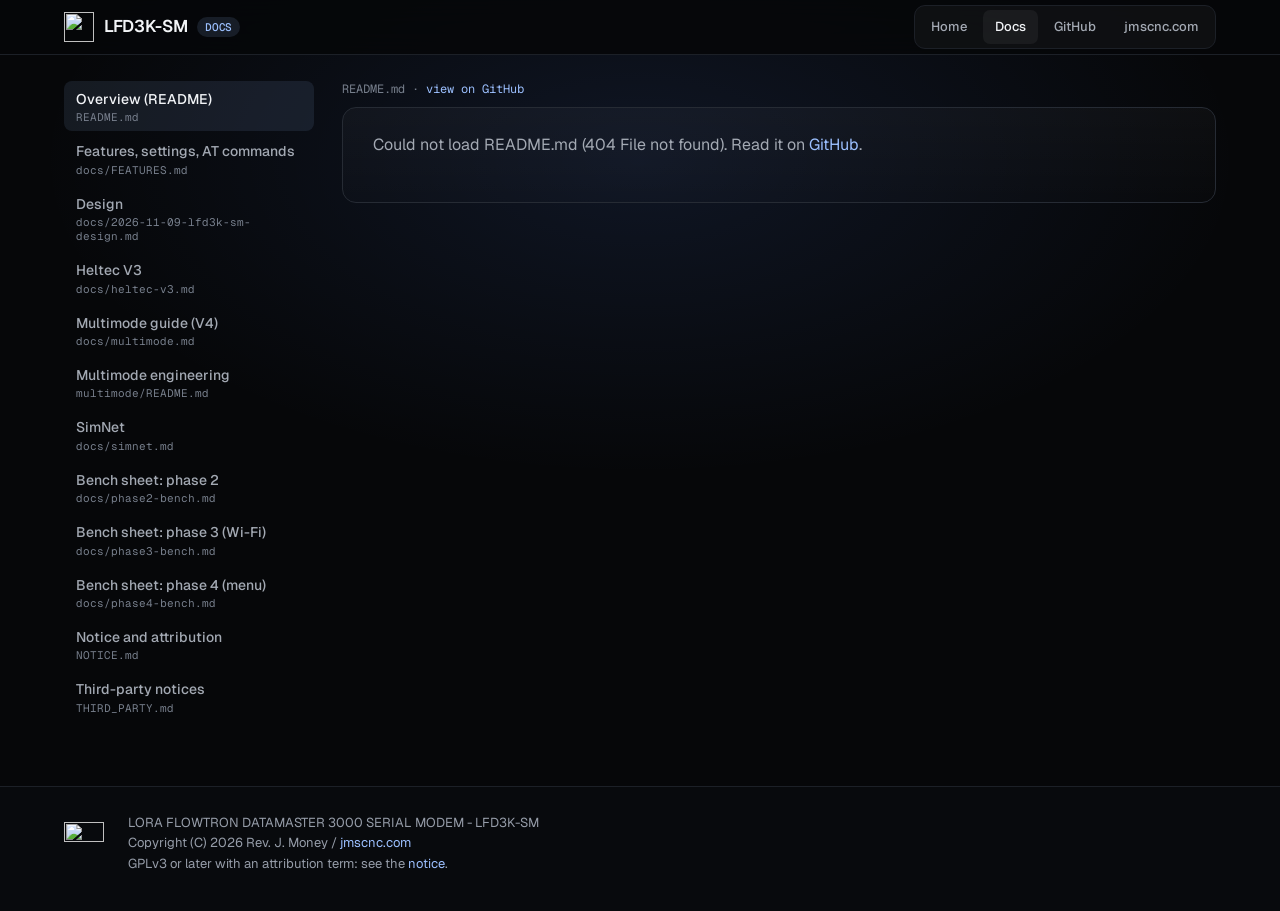
==== commit dffb5feb: "Website: the RotatoCAM and Simian Tactical look (graphite, system blue, Geist), sliding cards kept" ====
--- a/site/docs.html
+++ b/site/docs.html
@@ -5,18 +5,18 @@
 <meta name="viewport" content="width=device-width, initial-scale=1">
 <title>LFD3K-SM Documentation</title>
 <meta name="description" content="All the documentation for the LORA FLOWTRON DATAMASTER 3000 SERIAL MODEM - LFD3K-SM: design, features, AT commands, multimode, SimNet and the bench sheets.">
-<meta name="theme-color" content="#1d1b17">
+<meta name="theme-color" content="#060709">
 <link rel="icon" href="docs/img/simian-logo.png">
 <link rel="preconnect" href="https://fonts.googleapis.com">
 <link rel="preconnect" href="https://fonts.gstatic.com" crossorigin>
-<link href="https://fonts.googleapis.com/css2?family=Anton&family=IBM+Plex+Mono:wght@400;600&family=Source+Serif+4:ital,opsz,wght@0,8..60,400;0,8..60,600;0,8..60,800;1,8..60,400&display=swap" rel="stylesheet">
+<link href="https://fonts.googleapis.com/css2?family=Geist:wght@400;500;600&family=Geist+Mono:wght@400;500&display=swap" rel="stylesheet">
 <link rel="stylesheet" href="style.css">
 </head>
 <body>
 
 <header class="topbar">
   <div class="wrap">
-    <a class="brand" href="./">LFD3K-SM</a>
+    <a class="brand" href="./"><img src="docs/img/simian-logo.png" width="512" height="548" alt=""> LFD3K-SM <small>DOCS</small></a>
     <nav aria-label="Site">
       <a href="./">Home</a>
       <a href="docs.html" aria-current="page">Docs</a>
--- a/site/style.css
+++ b/site/style.css
@@ -1,370 +1,281 @@
-/* LFD3K-SM website: a 1994 computer magazine modem ad on newsprint, two-color print
-   (black ink and one spot red) with a yellow starburst. Plain CSS, no build step. */
+/* LFD3K-SM website. The same look as the RotatoCAM and Simian Tactical sites: graphite, system blue,
+   Geist and Geist Mono. Every section is a card that slides in from the right. Plain CSS, no build step. */
 :root {
-  --paper: #e2ddd0;      /* newsprint, a grey stock rather than cream */
-  --paper-2: #d6d0c0;    /* tinted panels */
-  --insert: #f1eee6;     /* the glossy insert card stock */
-  --ink: #1d1b17;        /* black process ink */
-  --ink-2: #4a463d;      /* body grey */
-  --rule: #8f897a;
-  --red: #c4122f;        /* the spot color */
-  --red-dk: #8e0c21;
-  --yellow: #ffcf1a;     /* the starburst */
-  --screen: #0b0f0c;     /* terminal glass */
-  --phosphor: #9df28b;
-  --head: "Anton", "Impact", "Arial Narrow", sans-serif;
-  --body: "Source Serif 4", "Georgia", "Times New Roman", serif;
-  --mono: "IBM Plex Mono", ui-monospace, "Cascadia Mono", Consolas, monospace;
-  color-scheme: light;
-}
-
-* { box-sizing: border-box; }
+  --bg: #060709; --surface: #0b0d10; --surface-2: #10141b;
+  --rule: #262b34; --rule-soft: #1c2027; --rule-strong: #394353;
+  --text: #f2f4f7; --text-2: #c4c9d1; --text-3: #a3a9b3; --text-dim: #969da9; --text-faint: #777f8c;
+  --accent: #9cc0ff; --accent-hover: #c6dcff; --ok: #8bbf5a;
+  --sans: Geist, "Helvetica Neue", Helvetica, Arial, sans-serif;
+  --mono: "Geist Mono", ui-monospace, SFMono-Regular, Menlo, monospace;
+  --wrap: 1200px;
+  color-scheme: dark;
+}
+*, *::before, *::after { box-sizing: border-box; }
 html { -webkit-text-size-adjust: 100%; }
 body {
-  margin: 0;
-  color: var(--ink);
-  background-color: var(--paper);
-  /* newsprint fibre: two faint dot screens */
-  background-image:
-    radial-gradient(rgba(29,27,23,.07) 0.6px, transparent 0.8px),
-    radial-gradient(rgba(29,27,23,.045) 0.6px, transparent 0.8px);
-  background-size: 5px 5px, 7px 7px;
-  background-position: 0 0, 2px 3px;
-  font: 16px/1.5 var(--body);
-  font-optical-sizing: auto;
-}
-
-a { color: var(--red-dk); text-decoration-thickness: 1px; text-underline-offset: 3px; }
-a:hover { color: var(--red); }
-:focus-visible { outline: 3px solid var(--red); outline-offset: 2px; }
-code, pre, kbd { font-family: var(--mono); font-size: .88em; }
+  margin: 0; color: var(--text); font: 16px/1.6 var(--sans); -webkit-font-smoothing: antialiased;
+  background: radial-gradient(ellipse 800px 420px at 50% 160px, rgba(90,140,255,.11), transparent 75%), var(--bg);
+  background-color: var(--bg);
+}
+a { color: var(--accent); text-decoration: none; }
+a:hover { color: var(--accent-hover); }
+a:focus-visible, button:focus-visible { outline: 2px solid var(--accent); outline-offset: 3px; border-radius: 6px; }
 img { max-width: 100%; height: auto; }
 .pixel { image-rendering: pixelated; image-rendering: crisp-edges; }
-
-/* ------------------------------------------------------------------ the ad page */
-.ad {
-  width: min(1240px, 100%);
-  min-height: 100vh;
-  margin: 0 auto;
-  padding: 14px 28px 18px;
-  display: grid;
-  grid-template-rows: auto auto 1fr auto;
-  gap: 12px;
-}
-.folio {
-  display: flex; justify-content: space-between; gap: 16px;
-  font: 600 .72rem/1 var(--body); letter-spacing: .04em; color: var(--ink-2);
-  border-bottom: 1px solid var(--rule); padding-bottom: 6px;
-}
-
-.ad-head { position: relative; display: grid; grid-template-columns: minmax(0, 1fr) auto; align-items: center; gap: 16px; }
-.headline {
-  margin: 0;
-  font: 400 clamp(2.6rem, 6.4vw, 5.6rem)/.92 var(--head);
-  letter-spacing: -.005em;
-  text-transform: uppercase;
-  color: var(--ink);
-}
-
-/* the starburst: the one loud thing */
-.burst {
-  width: clamp(130px, 15vw, 190px); aspect-ratio: 1;
-  display: grid; place-items: center; text-align: center;
-  background: var(--yellow);
-  clip-path: polygon(50% 0%, 59% 13%, 75% 6%, 76% 23%, 93% 25%, 86% 40%, 100% 50%, 86% 60%, 93% 75%, 76% 77%,
-                     75% 94%, 59% 87%, 50% 100%, 41% 87%, 25% 94%, 24% 77%, 7% 75%, 14% 60%, 0% 50%, 14% 40%,
-                     7% 25%, 24% 23%, 25% 6%, 41% 13%);
-  transform: rotate(-11deg);
-  color: var(--red); text-decoration: none;
-  font: 400 clamp(1.05rem, 1.7vw, 1.45rem)/1 var(--head); text-transform: uppercase;
-  filter: drop-shadow(3px 4px 0 rgba(29,27,23,.85));
-}
-.burst span { display: block; padding: 0 18%; }
-.burst:hover, .burst:focus-visible { color: var(--ink); }
-
-.ad-body {
-  display: grid;
-  grid-template-columns: minmax(0, 1.05fr) minmax(0, 1fr) minmax(0, .62fr);
-  gap: 22px;
-  align-items: start;
-  min-height: 0;
-}
-
-/* product shot */
-.product { margin: 0; }
-.photo {
-  display: block; line-height: 0;
-  background: var(--screen);
-  border: 10px solid #2b2924;              /* the board's bezel */
-  box-shadow: 0 0 0 1px var(--ink), 6px 7px 0 rgba(29,27,23,.35);
-}
-.photo img { width: 100%; }
-.product figcaption { font: italic .8rem/1.35 var(--body); color: var(--ink-2); margin-top: 6px; }
-.wordmark { display: grid; grid-template-columns: 64px 1fr; gap: 12px; align-items: center; margin-top: 12px;
-  border-top: 3px solid var(--ink); padding-top: 10px; }
-.wordmark img { width: 64px; mix-blend-mode: multiply; }
-.wordmark p { margin: 0; }
-.model { font: 400 1.1rem/1.08 var(--head); text-transform: uppercase; letter-spacing: .01em; }
-.release, .tagline { font: 600 .74rem/1.3 var(--mono); }
-.release { color: var(--red); margin-top: 4px !important; }
-
-/* body copy and the check list */
-.lede { margin: 0 0 12px; font-size: 1.04rem; line-height: 1.5; }
-.lede::first-letter {
-  float: left; font: 400 3.2em/.82 var(--head); color: var(--red); margin: .06em .08em 0 0;
-}
-.checks { list-style: none; margin: 0; padding: 0; columns: 1; }
-.checks li { break-inside: avoid; padding: 3px 0 3px 28px; position: relative; border-bottom: 1px dotted var(--rule); }
-.checks li::before {
-  content: ""; position: absolute; left: 2px; top: .5em;
-  width: 13px; height: 13px; border: 2px solid var(--ink); background: var(--paper);
-}
-.checks li::after {
-  content: ""; position: absolute; left: 6px; top: calc(.5em - 3px);
-  width: 6px; height: 13px; border: solid var(--red); border-width: 0 3px 3px 0; transform: rotate(40deg);
-}
-.checks a { color: var(--ink); text-decoration: none; font-weight: 600; font-size: .95rem; }
-.checks a:hover, .checks a:focus-visible { color: var(--red); text-decoration: underline; }
-.checks code { font-weight: 400; }
-
-/* spec sidebar */
-.specs { border-left: 1px solid var(--rule); padding-left: 18px; }
-.spec-head {
-  margin: 0 0 6px; font: 400 1.35rem/1 var(--head); text-transform: uppercase;
-  background: var(--ink); color: var(--paper); display: inline-block; padding: 3px 8px 2px;
-}
-.spec-head + .chart, .spec-head + .boards { margin-top: 2px; }
-.specs .spec-head:not(:first-child) { margin-top: 14px; }
-.chart { display: grid; gap: 3px; text-decoration: none; color: var(--ink); }
-.chart span { display: grid; grid-template-columns: 2.6em 1fr; align-items: center; gap: 6px; font-size: .74rem; }
-.chart b { font: 400 .95rem/1 var(--head); }
-.chart i {
-  font: 600 .68rem/1 var(--mono); font-style: normal; color: var(--paper);
-  background: var(--red); padding: 2px 4px; width: max(var(--w), 4.4em); white-space: nowrap; overflow: hidden;
-}
-.chart:hover i, .chart:focus-visible i { background: var(--ink); }
-.chart-cap { font: italic .74rem/1.3 var(--body); color: var(--ink-2); margin: 6px 0 0; }
-.boards { margin: 0; font-weight: 600; font-size: .92rem; }
-.screen {
-  margin: 12px 0 0; background: var(--screen); color: var(--phosphor);
-  padding: 10px 11px; font-size: .74rem; line-height: 1.45; white-space: pre; overflow-x: auto;
-  border: 6px solid #2b2924; box-shadow: 0 0 0 1px var(--ink);
-}
-
-/* bottom band: coupon, index, fine print */
-.ad-foot { display: grid; grid-template-columns: minmax(0, 1.1fr) minmax(0, 1fr); gap: 10px 22px; align-items: start; }
-.coupon {
-  border: 2px dashed var(--ink); padding: 10px 14px 12px; background: var(--paper-2);
-  position: relative;
-}
-.coupon::before { /* the scissors on the cut line */
-  content: "\2702"; position: absolute; top: -.85em; right: 14px; background: var(--paper); padding: 0 4px;
-  font-size: 1.05rem; line-height: 1.6;
-}
-.coupon-head { margin: 0 0 8px; font: 400 1.5rem/1 var(--head); text-transform: uppercase; }
-.coupon-actions { display: flex; flex-wrap: wrap; gap: 8px; }
-.stamp {
-  display: inline-block; padding: 6px 12px 5px; text-decoration: none;
-  font: 400 1.02rem/1 var(--head); text-transform: uppercase; letter-spacing: .02em;
-  color: var(--paper); background: var(--red); border: 2px solid var(--ink);
-  box-shadow: 3px 3px 0 var(--ink);
-}
-.stamp:hover, .stamp:focus-visible { background: var(--ink); color: var(--yellow); }
-.stamp:active { transform: translate(2px, 2px); box-shadow: 1px 1px 0 var(--ink); }
-
-.index-head { margin: 0 0 4px; font: 400 1.05rem/1 var(--head); text-transform: uppercase; }
-.index ul { list-style: none; margin: 0; padding: 0; display: flex; flex-wrap: wrap; gap: 4px 14px; }
-.index a { font-weight: 600; font-size: .9rem; color: var(--ink); text-decoration: none; border-bottom: 2px solid var(--red); }
-.index a:hover, .index a:focus-visible { color: var(--red); }
-.fineprint { grid-column: 1 / -1; margin: 0; font-size: .7rem; line-height: 1.4; color: var(--ink-2);
-  border-top: 1px solid var(--rule); padding-top: 6px; }
-
-/* the ad stacks on narrow screens */
-@media (max-width: 1000px) {
-  .ad-body { grid-template-columns: minmax(0, 1fr) minmax(0, 1fr); }
-  .specs { grid-column: 1 / -1; border-left: 0; padding-left: 0; border-top: 1px solid var(--rule); padding-top: 12px;
-    display: grid; grid-template-columns: minmax(0, 1fr) minmax(0, 1fr); gap: 0 22px; }
-  .specs > * { grid-column: auto; }
-}
-@media (max-width: 700px) {
-  .ad { padding: 10px 16px 16px; }
-  .ad-head { grid-template-columns: minmax(0, 1fr); }
-  .burst { position: absolute; right: -6px; top: -14px; width: 108px; font-size: .9rem; }
-  .headline { padding-right: 86px; }
-  .ad-body, .ad-foot, .specs { grid-template-columns: minmax(0, 1fr); }
-  .folio span:last-child { display: none; }
-}
-
-/* ------------------------------------------------------------------ the insert cards */
+code, pre, kbd { font-family: var(--mono); font-size: .9em; }
+:not(pre) > code { color: var(--text-2); background: rgba(255,255,255,.05); border: 1px solid var(--rule-soft); border-radius: 5px; padding: 0 5px; }
+.wrap { max-width: var(--wrap); margin: 0 auto; padding: 0 24px; }
+
+/* header */
+.site-header { position: sticky; top: 0; z-index: 20; background: rgba(6,7,9,.9); backdrop-filter: blur(16px); -webkit-backdrop-filter: blur(16px); border-bottom: 1px solid var(--rule-soft); }
+.header-inner { display: flex; align-items: center; gap: 18px; padding-top: 12px; padding-bottom: 12px; }
+.brand { display: flex; align-items: center; gap: 10px; color: var(--text); font-weight: 600; font-size: 17px; letter-spacing: -.02em; white-space: nowrap; }
+.brand:hover { color: var(--text); }
+.brand img { width: 30px; height: 30px; object-fit: contain; }
+.brand small { font: 500 11px var(--mono); color: var(--accent); background: rgba(156,192,255,.12); border-radius: 999px; padding: 3px 8px; }
+.nav { display: flex; gap: 4px; margin-left: auto; padding: 4px; background: rgba(255,255,255,.035); border: 1px solid var(--rule-soft); border-radius: 11px; }
+.nav a { color: var(--text-3); font-size: 13px; font-weight: 500; padding: 7px 12px; border-radius: 7px; }
+.nav a:hover, .nav a[aria-current] { color: var(--text); background: rgba(255,255,255,.05); }
+.header-cta { display: flex; gap: 8px; }
+
+/* buttons */
+.btn { display: inline-flex; align-items: center; gap: 7px; border: 1px solid var(--rule-strong); border-radius: 999px; padding: 10px 18px; font: 500 14px var(--sans); color: var(--text); background: transparent; cursor: pointer; transition: background .15s, border-color .15s, box-shadow .15s; white-space: nowrap; }
+.btn:hover { background: #141a24; border-color: var(--accent); color: var(--text); }
+.btn-primary { background: #f2f4f7; color: #060709; border-color: transparent; }
+.btn-primary:hover { background: #fff; color: #060709; box-shadow: 0 5px 24px rgba(120,160,255,.16); border-color: transparent; }
+.btn-sm { padding: 7px 13px; font-size: 13px; }
+.btn .arw { opacity: .6; font-size: 12px; }
+
+/* hero */
+.hero { padding: 64px 0 36px; display: grid; grid-template-columns: minmax(0, 1.2fr) minmax(0, 1fr); gap: 40px; align-items: center; }
+.kicker { font: 500 11px var(--mono); letter-spacing: .04em; color: var(--accent); text-transform: uppercase; margin: 0 0 14px; }
+.hero h1 { margin: 0; font-size: clamp(40px, 5.4vw, 64px); line-height: 1.02; font-weight: 600; letter-spacing: -.045em;
+  background: linear-gradient(180deg, #fff 30%, #969eac); -webkit-background-clip: text; background-clip: text; color: transparent; }
+.hero .lede { margin: 20px 0 0; font-size: 17px; line-height: 1.6; color: var(--text-2); max-width: 580px; }
+.hero .actions { display: flex; flex-wrap: wrap; gap: 10px; margin-top: 28px; }
+
+.console { border: 1px solid #3b424e; border-radius: 14px; overflow: hidden; background: var(--surface);
+  box-shadow: 0 24px 70px -30px #000, 0 0 65px -36px rgba(110,150,255,.5); }
+.console .bar { display: flex; align-items: center; gap: 7px; padding: 10px 14px; border-bottom: 1px solid var(--rule); font: 500 11px var(--mono); color: var(--text-dim); }
+.console .bar i { width: 9px; height: 9px; border-radius: 50%; background: #2a303a; }
+.console .bar span { margin-left: 6px; }
+.console pre { margin: 0; padding: 16px 18px 14px; font: 13px/1.75 var(--mono); color: var(--text-2); white-space: pre-wrap; }
+.console .ok { color: var(--ok); } .console .dim { color: var(--text-faint); } .console .acc { color: var(--accent); }
+.console-oled { display: block; line-height: 0; border-top: 1px solid var(--rule); background: #000; }
+.console-oled img { width: 100%; }
+
+.stats { display: grid; grid-template-columns: repeat(4, 1fr); border: 1px solid var(--rule); border-radius: 12px; overflow: hidden; background: rgba(255,255,255,.015); }
+.stats div { padding: 16px 18px; border-left: 1px solid var(--rule); }
+.stats div:first-child { border-left: 0; }
+.stats b { display: block; font-size: 24px; font-weight: 600; letter-spacing: -.03em; color: var(--text); }
+.stats span { font-size: 12px; color: var(--text-dim); }
+
+/* section grid: one tile per card */
+.section { padding: 56px 0 8px; }
+.section-head { display: flex; align-items: flex-end; justify-content: space-between; gap: 20px; flex-wrap: wrap; margin-bottom: 22px; }
+.section-head h2 { margin: 0; font-weight: 600; font-size: clamp(29px, 3.5vw, 40px); line-height: 1.12; letter-spacing: -.035em; }
+.section-head p { margin: 6px 0 0; color: var(--text-3); max-width: 620px; }
+.grid { display: grid; grid-template-columns: repeat(auto-fill, minmax(260px, 1fr)); gap: 12px; }
+.mod { position: relative; display: flex; flex-direction: column; border: 1px solid var(--rule); border-radius: 12px; overflow: hidden; color: var(--text);
+  background: linear-gradient(180deg, rgba(255,255,255,.035), rgba(255,255,255,.01)); transition: border-color .18s, transform .18s, box-shadow .18s; }
+.mod:hover { color: var(--text); border-color: #3a4558; transform: translateY(-2px); box-shadow: 0 18px 40px -26px rgba(110,150,255,.45); }
+.cover { position: relative; display: block; aspect-ratio: 16/9; background: var(--surface-2); border-bottom: 1px solid var(--rule); overflow: hidden; }
+.cover img { display: block; width: 100%; height: 100%; object-fit: cover; }
+.cover img.pixel { object-fit: contain; background: #000; }
+.cover.blank { display: flex; align-items: center; justify-content: center; background: repeating-linear-gradient(135deg, #0d1015 0 12px, #0a0c10 12px 24px); }
+.cover.blank span { font: 600 26px var(--sans); letter-spacing: -.03em; color: #5f6b80; }
+.mod-body { display: flex; flex-direction: column; flex: 1; padding: 14px 16px 16px; }
+.mod-top { display: flex; align-items: center; justify-content: space-between; gap: 10px; margin-bottom: 8px; }
+.group-label { font: 500 11px var(--mono); color: var(--text-faint); }
+.status { display: inline-flex; align-items: center; gap: 6px; font: 500 11px var(--mono); color: var(--text-dim); }
+.status i { width: 7px; height: 7px; border-radius: 50%; background: currentColor; }
+.status.s-new { color: var(--accent); }
+.mod-title { display: block; font-size: 18px; font-weight: 600; letter-spacing: -.02em; line-height: 1.25; }
+.mod .sub { margin: 3px 0 0; font-size: 13px; color: var(--accent); }
+
+/* footer */
+.site-footer { margin-top: 72px; border-top: 1px solid var(--rule-soft); background: #080a0d; }
+.footer-inner { display: flex; flex-wrap: wrap; align-items: center; justify-content: space-between; gap: 16px; padding-top: 28px; padding-bottom: 36px; color: var(--text-dim); font-size: 13px; }
+.footer-inner .brand { font-size: 15px; }
+.footer-inner .motto { font: 500 11px var(--mono); color: var(--text-faint); letter-spacing: .04em; }
+
+@media (max-width: 900px) {
+  .hero { grid-template-columns: 1fr; padding-top: 44px; }
+  .stats { grid-template-columns: repeat(2, 1fr); }
+  .stats div:nth-child(3) { border-left: 0; }
+  .stats div:nth-child(n+3) { border-top: 1px solid var(--rule); }
+}
+@media (max-width: 720px) {
+  .wrap { padding: 0 16px; }
+  .nav { display: none; }
+  .header-cta { margin-left: auto; }
+  .header-cta .btn-github, .site-header .brand small { display: none; }
+  .hero { padding: 32px 0 26px; }
+  .hero .actions .btn { flex: 1 1 auto; justify-content: center; }
+  .grid { grid-template-columns: 1fr; }
+  .section { padding-top: 44px; }
+}
+
+/* ------------------------------------------------------------------ the slide-in cards */
 .deck {
-  /* a full-height dialog; the card slides in from the right like an insert pulled from the magazine */
   position: fixed; inset: 0; margin: 0 0 0 auto;
   width: min(940px, 100%); max-width: 100%; height: 100%; max-height: 100%;
-  padding: 0; border: 0; background: transparent; color: var(--ink); overflow: visible;
-}
-.deck::backdrop { background: rgba(29,27,23,0); }
-.deck.in::backdrop { background: rgba(29,27,23,.55); }
+  padding: 0; border: 0; background: transparent; color: var(--text); overflow: visible;
+}
+.deck::backdrop { background: rgba(6,7,9,0); }
+.deck.in::backdrop { background: rgba(6,7,9,.7); backdrop-filter: blur(3px); }
 .card-shell {
-  position: absolute; inset: 12px 12px 12px 22px;
+  position: absolute; inset: 12px;
   display: grid; grid-template-rows: auto minmax(0, 1fr) auto;
-  background: var(--insert);
-  border: 2px solid var(--ink);
-  box-shadow: -10px 12px 0 rgba(29,27,23,.4);
-  transform: translateX(calc(100% + 60px)) rotate(2.5deg);
-  transform-origin: 100% 100%;
+  background: linear-gradient(180deg, #0d1015, var(--surface));
+  border: 1px solid var(--rule-strong); border-radius: 14px; overflow: hidden;
+  box-shadow: 0 30px 90px -30px #000, 0 0 70px -40px rgba(110,150,255,.55);
+  transform: translateX(calc(100% + 40px));
 }
 .deck.in .card-shell { transform: none; }
-/* the perforated tear edge on the left */
-.card-shell::before {
-  content: ""; position: absolute; top: 10px; bottom: 10px; left: -14px; width: 12px;
-  background: radial-gradient(circle at 6px 6px, var(--insert) 3.4px, transparent 3.6px) 0 0 / 12px 14px repeat-y;
-}
 .card-bar {
   display: flex; align-items: center; gap: 12px; justify-content: space-between;
-  padding: 10px 16px; border-bottom: 3px solid var(--ink); background: var(--red); color: var(--insert);
-}
-.card-kicker { margin: 0; font: 400 1.2rem/1 var(--head); text-transform: uppercase; letter-spacing: .03em; }
+  padding: 10px 14px 10px 16px; border-bottom: 1px solid var(--rule);
+}
+.card-kicker { margin: 0; font: 500 11px var(--mono); letter-spacing: .04em; color: var(--accent); text-transform: uppercase; }
 .card-close, .card-nav button {
-  font: 400 1rem/1 var(--head); text-transform: uppercase; letter-spacing: .03em; cursor: pointer;
-  color: var(--ink); background: var(--yellow); border: 2px solid var(--ink); padding: 6px 12px 5px;
-  box-shadow: 2px 2px 0 var(--ink);
-}
-.card-close:hover, .card-close:focus-visible, .card-nav button:hover, .card-nav button:focus-visible { background: var(--insert); }
-.card-scroll { overflow-y: auto; overscroll-behavior: contain; padding: 18px 26px 26px; outline: none; }
-.card-nav { display: flex; justify-content: space-between; gap: 10px; padding: 10px 16px; border-top: 1px solid var(--rule); }
+  font: 500 13px var(--sans); color: var(--text); background: transparent; cursor: pointer;
+  border: 1px solid var(--rule-strong); border-radius: 999px; padding: 6px 13px;
+  transition: background .15s, border-color .15s;
+}
+.card-close:hover, .card-nav button:hover { background: #141a24; border-color: var(--accent); }
+.card-scroll { overflow-y: auto; overscroll-behavior: contain; padding: 22px 28px 30px; outline: none; }
+.card-nav { display: flex; justify-content: space-between; gap: 10px; padding: 10px 14px; border-top: 1px solid var(--rule); }
 
 @media (prefers-reduced-motion: no-preference) {
-  .card-shell { transition: transform .42s cubic-bezier(.2, .8, .25, 1); }
+  .card-shell { transition: transform .4s cubic-bezier(.2, .8, .25, 1); }
   .deck::backdrop { transition: background .3s; }
-  .deck.leaving .card-shell { transition-duration: .3s; transition-timing-function: cubic-bezier(.5, 0, .9, .4); }
+  .deck.leaving .card-shell { transition-duration: .28s; transition-timing-function: cubic-bezier(.5, 0, .9, .4); }
 }
 @media (prefers-reduced-motion: reduce) {
   .card-shell { transform: none; }
-}
-@media (max-width: 700px) {
-  .card-shell { inset: 6px 6px 6px 14px; }
-  .card-scroll { padding: 14px 16px 20px; }
-  .card-nav button { font-size: .85rem; }
+  .mod { transition: none; } .mod:hover { transform: none; }
+}
+@media (max-width: 720px) {
+  .card-shell { inset: 6px; }
+  .card-scroll { padding: 16px 16px 22px; }
+  .card-nav button { font-size: 12px; padding: 6px 10px; }
 }
 
 /* card content */
-.card h2 { margin: 0 0 10px; font: 400 clamp(2rem, 4.6vw, 3rem)/.95 var(--head); text-transform: uppercase; }
-.card h3 { margin: 18px 0 6px; font: 400 1.4rem/1.05 var(--head); text-transform: uppercase; }
+.card h2 { margin: 0 0 10px; font-weight: 600; font-size: clamp(28px, 3.6vw, 38px); line-height: 1.1; letter-spacing: -.035em; }
+.card h3 { margin: 22px 0 6px; font-weight: 600; font-size: 19px; letter-spacing: -.02em; }
 .card p, .card li, .card figcaption { max-width: 76ch; }
-.card .intro { color: var(--ink-2); }
-.card video { display: block; width: 100%; margin: 14px 0 0; border: 6px solid #2b2924; background: #000; }
-
-.reasons { display: grid; grid-template-columns: repeat(auto-fill, minmax(260px, 1fr)); gap: 14px; margin-top: 12px; }
-.reason { border-top: 4px solid var(--ink); padding-top: 6px; }
-.reason h3 { margin: 0 0 4px; }
-.reason p { margin: 0; font-size: .95rem; }
-.reason.hit { background: rgba(255,207,26,.45); box-shadow: 0 0 0 8px rgba(255,207,26,.45); }
-@media (prefers-reduced-motion: no-preference) { .reason { transition: background .6s, box-shadow .6s; } }
-
-.ladder { display: grid; grid-template-columns: repeat(8, 1fr); gap: 4px; margin: 10px 0 0; }
-.ladder div { border: 2px solid var(--ink); padding: 6px 2px; text-align: center; background: var(--insert); }
-.ladder div:first-child { background: var(--red); color: var(--insert); }
-.ladder b { display: block; font: 400 1.3rem/1 var(--head); }
-.ladder span { font-size: .68rem; font-family: var(--mono); }
-@media (max-width: 700px) { .ladder { grid-template-columns: repeat(4, 1fr); } }
-
-.lights { display: flex; flex-wrap: wrap; gap: 4px; margin: 8px 0 0; }
-.lights span { font: 600 .74rem/1 var(--mono); color: var(--insert); background: var(--red); padding: 3px 6px; }
-.lights span.off { background: transparent; color: var(--ink-2); outline: 1px solid var(--rule); }
-
-.gallery { list-style: none; margin: 14px 0 0; padding: 0; display: grid; gap: 14px; }
+.card p { color: var(--text-2); }
+.card .intro { color: var(--text-3); }
+.card video { display: block; width: 100%; margin: 16px 0 0; border: 1px solid var(--rule-strong); border-radius: 12px; background: #000; }
+
+.reasons { display: grid; grid-template-columns: repeat(auto-fill, minmax(250px, 1fr)); gap: 12px; margin-top: 14px; }
+.reason { border: 1px solid var(--rule); border-radius: 12px; padding: 14px 16px; background: rgba(255,255,255,.02); }
+.reason h3 { margin: 0 0 6px; font-size: 16px; }
+.reason p { margin: 0; font-size: 14px; color: var(--text-3); }
+.reason.hit { border-color: var(--accent); box-shadow: 0 0 0 3px rgba(156,192,255,.25); }
+@media (prefers-reduced-motion: no-preference) { .reason { transition: border-color .5s, box-shadow .5s; } }
+
+.ladder { display: grid; grid-template-columns: repeat(8, 1fr); gap: 6px; margin: 12px 0 0; }
+.ladder div { border: 1px solid var(--rule); border-radius: 10px; padding: 8px 2px; text-align: center; background: rgba(255,255,255,.02); }
+.ladder div:first-child { border-color: var(--accent); }
+.ladder b { display: block; font-weight: 600; font-size: 16px; }
+.ladder span { font: 500 10px var(--mono); color: var(--text-dim); }
+@media (max-width: 720px) { .ladder { grid-template-columns: repeat(4, 1fr); } }
+
+.lights { display: flex; flex-wrap: wrap; gap: 5px; margin: 10px 0 0; }
+.lights span { font: 500 11px var(--mono); color: #060709; background: var(--accent); padding: 2px 7px; border-radius: 999px; }
+.lights span.off { background: transparent; color: var(--text-faint); border: 1px solid var(--rule-strong); }
+
+.gallery { list-style: none; margin: 16px 0 0; padding: 0; display: grid; gap: 12px; }
 .gallery.menu { grid-template-columns: repeat(auto-fill, minmax(250px, 1fr)); }
 .gallery.oled { grid-template-columns: repeat(auto-fill, minmax(200px, 1fr)); }
 .gallery.anim { grid-template-columns: repeat(auto-fill, minmax(min(100%, 380px), 1fr)); }
 .gallery.big { grid-template-columns: repeat(auto-fill, minmax(min(100%, 360px), 1fr)); align-items: start; }
 .gallery li { margin: 0; }
 .gallery figure { margin: 0; }
-.gallery a.shot { display: block; line-height: 0; background: var(--screen); border: 4px solid #2b2924; }
-.gallery a.shot:hover, .gallery a.shot:focus-visible { outline: 3px solid var(--red); outline-offset: 1px; }
+.gallery a.shot { display: block; line-height: 0; background: #000; border: 1px solid var(--rule); border-radius: 10px; overflow: hidden; }
+.gallery a.shot:hover, .gallery a.shot:focus-visible { border-color: var(--accent); }
 .gallery img { width: 100%; }
-.gallery figcaption { font-size: .82rem; line-height: 1.35; color: var(--ink-2); padding-top: 5px; }
-.gallery figcaption b { color: var(--ink); }
+.gallery figcaption { font-size: 13px; line-height: 1.45; color: var(--text-3); padding-top: 6px; }
+.gallery figcaption b { color: var(--text); font-weight: 600; }
 
 .term {
-  background: var(--screen); color: var(--phosphor); border: 6px solid #2b2924;
-  padding: 14px; overflow-x: auto; font-size: .84rem; line-height: 1.55; margin: 14px 0;
-}
-.term .c { color: #6f8a68; }
-.term .ok { color: #e8f7b8; }
-
-.table-scroll { overflow-x: auto; margin: 12px 0; }
-table { border-collapse: collapse; width: 100%; font-size: .9rem; }
-th, td { border: 1px solid var(--rule); padding: 7px 9px; text-align: left; vertical-align: top; }
-th { background: var(--ink); color: var(--insert); font-weight: 600; }
-
-.spec-pair { display: grid; grid-template-columns: repeat(auto-fit, minmax(260px, 1fr)); gap: 14px; }
-.spec-box { border: 2px solid var(--ink); padding: 10px 14px; background: var(--paper-2); }
+  background: var(--surface); color: var(--text-2); border: 1px solid #3b424e; border-radius: 12px;
+  padding: 16px 18px; overflow-x: auto; font: 13px/1.75 var(--mono); margin: 16px 0;
+}
+.term .c { color: var(--text-faint); }
+.term .ok { color: var(--accent); }
+
+.table-scroll { overflow-x: auto; margin: 14px 0; border: 1px solid var(--rule); border-radius: 12px; }
+table { border-collapse: collapse; width: 100%; font-size: 14px; }
+th, td { border-bottom: 1px solid var(--rule-soft); padding: 9px 12px; text-align: left; vertical-align: top; }
+tr:last-child td { border-bottom: 0; }
+th { font: 500 11px var(--mono); color: var(--text-faint); text-transform: uppercase; letter-spacing: .04em; background: rgba(255,255,255,.02); }
+td { color: var(--text-2); }
+
+.spec-pair { display: grid; grid-template-columns: repeat(auto-fit, minmax(260px, 1fr)); gap: 12px; }
+.spec-box { border: 1px solid var(--rule); border-radius: 12px; padding: 14px 16px; background: rgba(255,255,255,.02); }
 .spec-box h3 { margin-top: 0; }
-.spec-box p { margin: 0; font-size: .95rem; }
+.spec-box p { margin: 0; font-size: 14px; }
 
 /* ------------------------------------------------------------------ lightbox */
 .lightbox {
-  border: 2px solid var(--ink); background: var(--insert); color: var(--ink);
-  padding: 0; max-width: 96vw; max-height: 96vh; width: auto;
-  box-shadow: 8px 10px 0 rgba(29,27,23,.5);
-}
-.lightbox::backdrop { background: rgba(29,27,23,.82); }
-.lightbox .lb-img { display: block; max-width: 94vw; max-height: 78vh; margin: 0 auto; background: var(--screen); }
-.lightbox .lb-bar { display: flex; align-items: center; gap: 10px; padding: 8px 10px; border-top: 2px solid var(--ink); }
-.lightbox .lb-cap { flex: 1; font-size: .88rem; color: var(--ink-2); }
+  border: 1px solid var(--rule-strong); border-radius: 14px; background: var(--surface); color: var(--text);
+  padding: 0; max-width: 96vw; max-height: 96vh; width: auto; overflow: hidden;
+}
+.lightbox::backdrop { background: rgba(6,7,9,.86); }
+.lightbox .lb-img { display: block; max-width: 94vw; max-height: 78vh; margin: 0 auto; background: #000; }
+.lightbox .lb-bar { display: flex; align-items: center; gap: 10px; padding: 10px 12px; border-top: 1px solid var(--rule); }
+.lightbox .lb-cap { flex: 1; font-size: 13px; color: var(--text-3); }
 .lightbox button {
-  font: 400 1rem/1 var(--head); text-transform: uppercase; cursor: pointer;
-  color: var(--ink); background: var(--yellow); border: 2px solid var(--ink); padding: 5px 10px 4px;
-}
-.lightbox button:hover, .lightbox button:focus-visible { background: var(--insert); }
+  font: 500 13px var(--sans); color: var(--text); background: transparent; cursor: pointer;
+  border: 1px solid var(--rule-strong); border-radius: 999px; padding: 5px 12px;
+}
+.lightbox button:hover, .lightbox button:focus-visible { background: #141a24; border-color: var(--accent); }
 
 /* ------------------------------------------------------------------ docs page */
-.topbar { position: sticky; top: 0; z-index: 40; background: var(--ink); color: var(--paper); }
-.wrap { width: min(1160px, 100%); margin: 0 auto; padding: 0 16px; }
-.topbar .wrap { display: flex; flex-wrap: wrap; align-items: center; gap: 4px 18px; min-height: 48px; }
+.topbar { position: sticky; top: 0; z-index: 40; background: rgba(6,7,9,.9); backdrop-filter: blur(16px); -webkit-backdrop-filter: blur(16px); border-bottom: 1px solid var(--rule-soft); }
+.topbar .wrap { display: flex; flex-wrap: wrap; align-items: center; gap: 4px 18px; min-height: 54px; }
 @media (max-width: 640px) { .topbar { position: static; } }
-.brand { font: 400 1.5rem/1 var(--head); color: var(--yellow); text-decoration: none; text-transform: uppercase; }
-.topbar nav { display: flex; flex-wrap: wrap; gap: 2px 16px; margin-left: auto; }
-.topbar nav a { color: var(--paper); text-decoration: none; font-size: .9rem; font-weight: 600; }
-.topbar nav a:hover, .topbar nav a:focus-visible, .topbar nav a[aria-current] { color: var(--yellow); }
-
-.docs-layout { display: grid; grid-template-columns: 250px minmax(0, 1fr); gap: 28px; padding-top: 22px; }
-.docs-nav { position: sticky; top: 64px; align-self: start; max-height: calc(100vh - 80px); overflow-y: auto; }
-.docs-nav ul { list-style: none; margin: 0; padding: 0; }
-.docs-nav a { display: block; padding: 6px 10px; text-decoration: none; color: var(--ink); border-left: 4px solid transparent; font-size: .92rem; font-weight: 600; }
-.docs-nav a:hover, .docs-nav a:focus-visible { color: var(--red); }
-.docs-nav a[aria-current="page"] { border-left-color: var(--red); background: var(--paper-2); }
-.docs-nav .src { font: 400 .7rem/1.3 var(--mono); color: var(--ink-2); display: block; }
+.topbar nav { display: flex; gap: 4px; margin-left: auto; padding: 4px; background: rgba(255,255,255,.035); border: 1px solid var(--rule-soft); border-radius: 11px; }
+.topbar nav a { color: var(--text-3); font-size: 13px; font-weight: 500; padding: 7px 12px; border-radius: 7px; }
+.topbar nav a:hover, .topbar nav a[aria-current] { color: var(--text); background: rgba(255,255,255,.05); }
+
+.docs-layout { display: grid; grid-template-columns: 250px minmax(0, 1fr); gap: 28px; padding-top: 26px; }
+.docs-nav { position: sticky; top: 72px; align-self: start; max-height: calc(100vh - 88px); overflow-y: auto; }
+.docs-nav ul { list-style: none; margin: 0; padding: 0; display: grid; gap: 2px; }
+.docs-nav a { display: block; padding: 7px 12px; color: var(--text-3); border-radius: 8px; font-size: 14px; font-weight: 500; }
+.docs-nav a:hover { color: var(--text); background: rgba(255,255,255,.04); }
+.docs-nav a[aria-current="page"] { color: var(--text); background: rgba(156,192,255,.1); }
+.docs-nav .src { font: 400 11px var(--mono); color: var(--text-faint); display: block; }
 @media (max-width: 820px) {
   .docs-layout { grid-template-columns: minmax(0, 1fr); }
   .docs-nav { position: static; max-height: none; }
   .docs-nav ul { display: flex; flex-wrap: wrap; gap: 6px; }
-  .docs-nav a { border: 1px solid var(--rule); border-left-width: 1px; padding: 4px 8px; }
-  .docs-nav a[aria-current="page"] { border-color: var(--red); }
+  .docs-nav a { border: 1px solid var(--rule); border-radius: 999px; padding: 4px 11px; }
   .docs-nav .src { display: none; }
 }
 
-.md { min-width: 0; overflow-wrap: anywhere; background: var(--insert); border: 2px solid var(--ink); padding: 8px 28px 24px;
-  box-shadow: 6px 7px 0 rgba(29,27,23,.3); }
-.md h1 { font: 400 clamp(2rem, 5vw, 2.9rem)/1 var(--head); text-transform: uppercase; margin: .5em 0 .4em; }
-.md h2 { font: 400 1.9rem/1.05 var(--head); text-transform: uppercase; margin: 1.3em 0 .4em; border-top: 3px solid var(--ink); padding-top: .3em; }
-.md h3 { font: 400 1.4rem/1.1 var(--head); text-transform: uppercase; margin: 1.1em 0 .3em; }
-.md h4 { color: var(--red-dk); }
+.md { min-width: 0; overflow-wrap: anywhere; border: 1px solid var(--rule); border-radius: 14px; padding: 8px 30px 28px;
+  background: linear-gradient(180deg, rgba(255,255,255,.03), rgba(255,255,255,.008)); color: var(--text-2); }
+.md h1 { margin: .5em 0 .4em; font-size: clamp(30px, 4.4vw, 44px); line-height: 1.08; font-weight: 600; letter-spacing: -.04em; color: var(--text); }
+.md h2 { margin: 1.4em 0 .4em; font-size: 26px; font-weight: 600; letter-spacing: -.03em; color: var(--text); padding-top: .5em; border-top: 1px solid var(--rule); }
+.md h3 { margin: 1.2em 0 .3em; font-size: 19px; font-weight: 600; letter-spacing: -.02em; color: var(--text); }
+.md h4 { color: var(--accent); }
 .md p, .md li { max-width: 80ch; }
-.md pre { background: var(--screen); border: 4px solid #2b2924; padding: 12px; overflow-x: auto; color: var(--phosphor); overflow-wrap: normal; }
-.md pre code { color: inherit; }
-.md :not(pre) > code { background: var(--paper-2); padding: 0 4px; overflow-wrap: anywhere; }
-.md blockquote { border-left: 4px solid var(--red); margin: 1em 0; padding: 2px 1em; background: var(--paper-2); }
-.md img { image-rendering: auto; }
+.md pre { background: var(--surface); border: 1px solid #3b424e; border-radius: 12px; padding: 14px 16px; overflow-x: auto; color: var(--text-2); overflow-wrap: normal; }
+.md pre code { color: inherit; background: none; border: 0; padding: 0; }
+.md blockquote { border-left: 3px solid var(--accent); margin: 1em 0; padding: 2px 1em; color: var(--text-3); background: rgba(156,192,255,.05); border-radius: 0 8px 8px 0; }
+.md img { image-rendering: auto; border-radius: 8px; }
 .md img[src$=".gif"], .md img[src*="mockups/"], .md img[src*="oled-"] { image-rendering: pixelated; }
-.md hr { border: 0; border-top: 2px solid var(--ink); }
+.md hr { border: 0; border-top: 1px solid var(--rule); }
 .md table { display: block; overflow-x: auto; }
-.doc-meta { font: 400 .78rem/1.4 var(--mono); color: var(--ink-2); padding-bottom: 8px; }
-.doc-status { color: var(--ink-2); }
-
-footer { margin-top: 40px; padding: 22px 0 36px; color: var(--ink-2); font-size: .85rem; border-top: 3px solid var(--ink); }
-footer .wrap { display: flex; flex-wrap: wrap; gap: 14px 24px; align-items: center; }
-footer img { width: 56px; mix-blend-mode: multiply; }
-
-/* the ad page itself never scrolls sideways */
-.ad-page { overflow-x: hidden; }
+.md th, .md td { border: 1px solid var(--rule-soft); }
+.doc-meta { font: 400 12px var(--mono); color: var(--text-faint); padding-bottom: 10px; }
+.doc-status { color: var(--text-3); }
+
+footer:not(.site-footer) { margin-top: 64px; padding: 26px 0 36px; color: var(--text-dim); font-size: 13px; border-top: 1px solid var(--rule-soft); background: #080a0d; }
+footer:not(.site-footer) .wrap { display: flex; flex-wrap: wrap; gap: 14px 24px; align-items: center; }
+footer:not(.site-footer) img { width: 40px; }
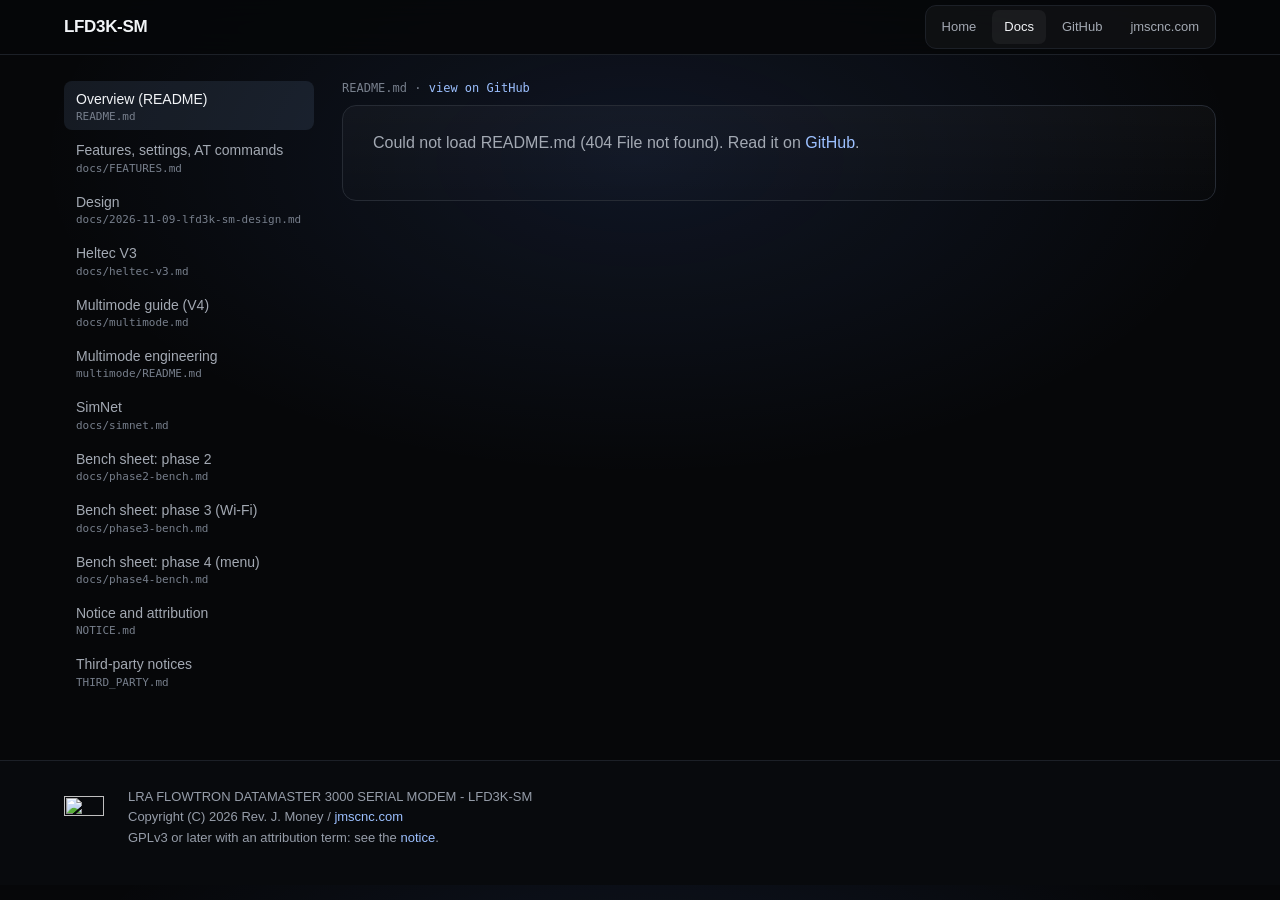
==== commit 1d72bc3b: "Rename product to LRA FLOWTRON DATAMASTER 3000 SERIAL MODEM; fix voice doc and comment mismatches; P" ====
--- a/site/docs.html
+++ b/site/docs.html
@@ -4,19 +4,19 @@
 <meta charset="utf-8">
 <meta name="viewport" content="width=device-width, initial-scale=1">
 <title>LFD3K-SM Documentation</title>
-<meta name="description" content="All the documentation for the LORA FLOWTRON DATAMASTER 3000 SERIAL MODEM - LFD3K-SM: design, features, AT commands, multimode, SimNet and the bench sheets.">
-<meta name="theme-color" content="#060709">
+<meta name="description" content="All the documentation for the LRA FLOWTRON DATAMASTER 3000 SERIAL MODEM - LFD3K-SM: design, features, AT commands, multimode, SimNet and the bench sheets.">
+<meta name="theme-color" content="#050505">
 <link rel="icon" href="docs/img/simian-logo.png">
 <link rel="preconnect" href="https://fonts.googleapis.com">
 <link rel="preconnect" href="https://fonts.gstatic.com" crossorigin>
-<link href="https://fonts.googleapis.com/css2?family=Geist:wght@400;500;600&family=Geist+Mono:wght@400;500&display=swap" rel="stylesheet">
+<link href="https://fonts.googleapis.com/css2?family=IBM+Plex+Mono:wght@400;600&family=VT323&display=swap" rel="stylesheet">
 <link rel="stylesheet" href="style.css">
 </head>
 <body>
 
 <header class="topbar">
   <div class="wrap">
-    <a class="brand" href="./"><img src="docs/img/simian-logo.png" width="512" height="548" alt=""> LFD3K-SM <small>DOCS</small></a>
+    <a class="brand" href="./">LFD3K-SM</a>
     <nav aria-label="Site">
       <a href="./">Home</a>
       <a href="docs.html" aria-current="page">Docs</a>
@@ -44,7 +44,7 @@
   <div class="wrap">
     <img src="docs/img/simian-logo.png" width="512" height="548" alt="">
     <div>
-      LORA FLOWTRON DATAMASTER 3000 SERIAL MODEM - LFD3K-SM<br>
+      LRA FLOWTRON DATAMASTER 3000 SERIAL MODEM - LFD3K-SM<br>
       Copyright (C) 2026 Rev. J. Money / <a href="https://jmscnc.com">jmscnc.com</a><br>
       GPLv3 or later with an attribution term: see the <a href="docs.html#notice">notice</a>.
     </div>
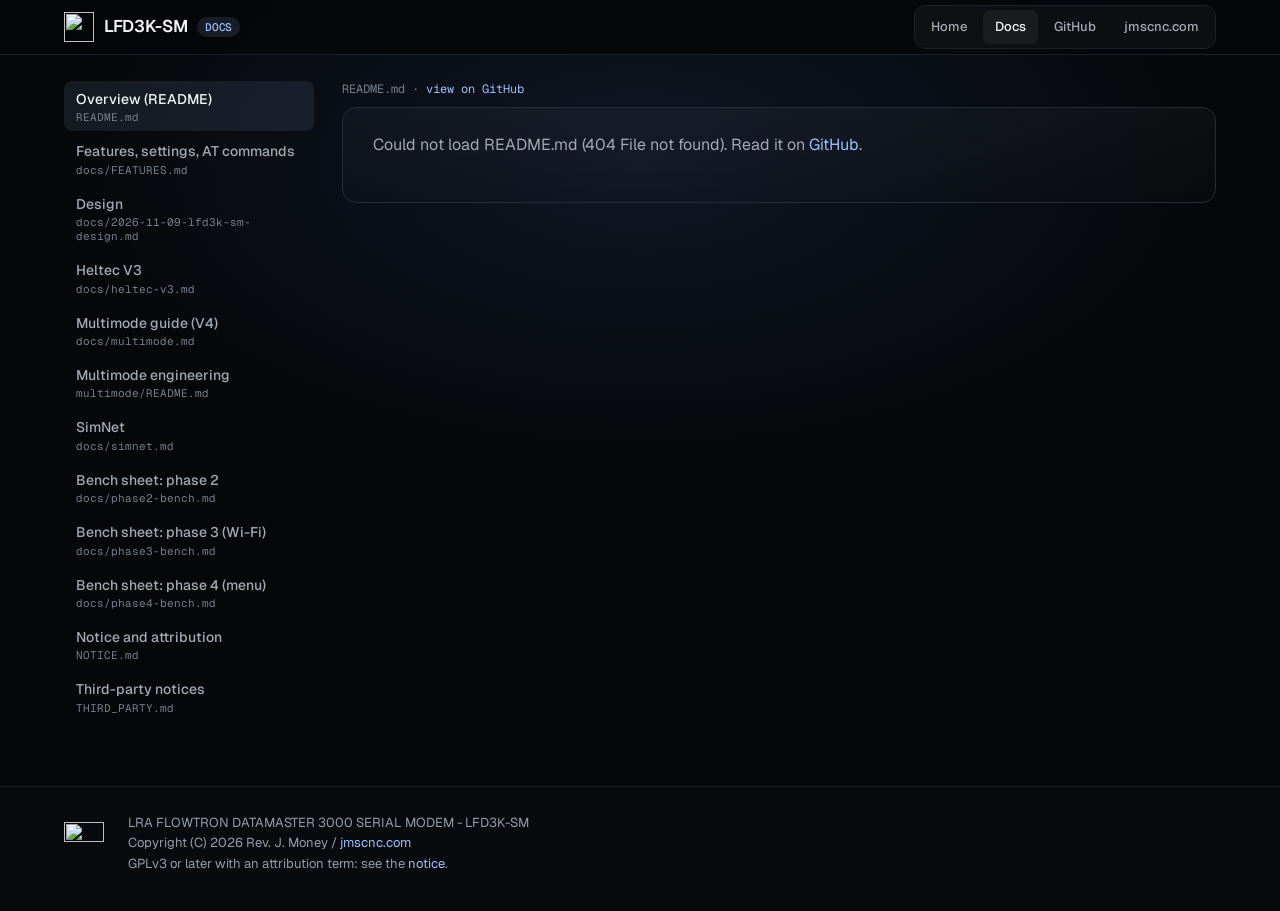
==== commit b69fdac5: "Merge remote-tracking branch 'origin/main' # Conflicts: #	site/docs.html #	site/index.html" ====
--- a/site/docs.html
+++ b/site/docs.html
@@ -5,18 +5,18 @@
 <meta name="viewport" content="width=device-width, initial-scale=1">
 <title>LFD3K-SM Documentation</title>
 <meta name="description" content="All the documentation for the LRA FLOWTRON DATAMASTER 3000 SERIAL MODEM - LFD3K-SM: design, features, AT commands, multimode, SimNet and the bench sheets.">
-<meta name="theme-color" content="#050505">
+<meta name="theme-color" content="#060709">
 <link rel="icon" href="docs/img/simian-logo.png">
 <link rel="preconnect" href="https://fonts.googleapis.com">
 <link rel="preconnect" href="https://fonts.gstatic.com" crossorigin>
-<link href="https://fonts.googleapis.com/css2?family=IBM+Plex+Mono:wght@400;600&family=VT323&display=swap" rel="stylesheet">
+<link href="https://fonts.googleapis.com/css2?family=Geist:wght@400;500;600&family=Geist+Mono:wght@400;500&display=swap" rel="stylesheet">
 <link rel="stylesheet" href="style.css">
 </head>
 <body>
 
 <header class="topbar">
   <div class="wrap">
-    <a class="brand" href="./">LFD3K-SM</a>
+    <a class="brand" href="./"><img src="docs/img/simian-logo.png" width="512" height="548" alt=""> LFD3K-SM <small>DOCS</small></a>
     <nav aria-label="Site">
       <a href="./">Home</a>
       <a href="docs.html" aria-current="page">Docs</a>
